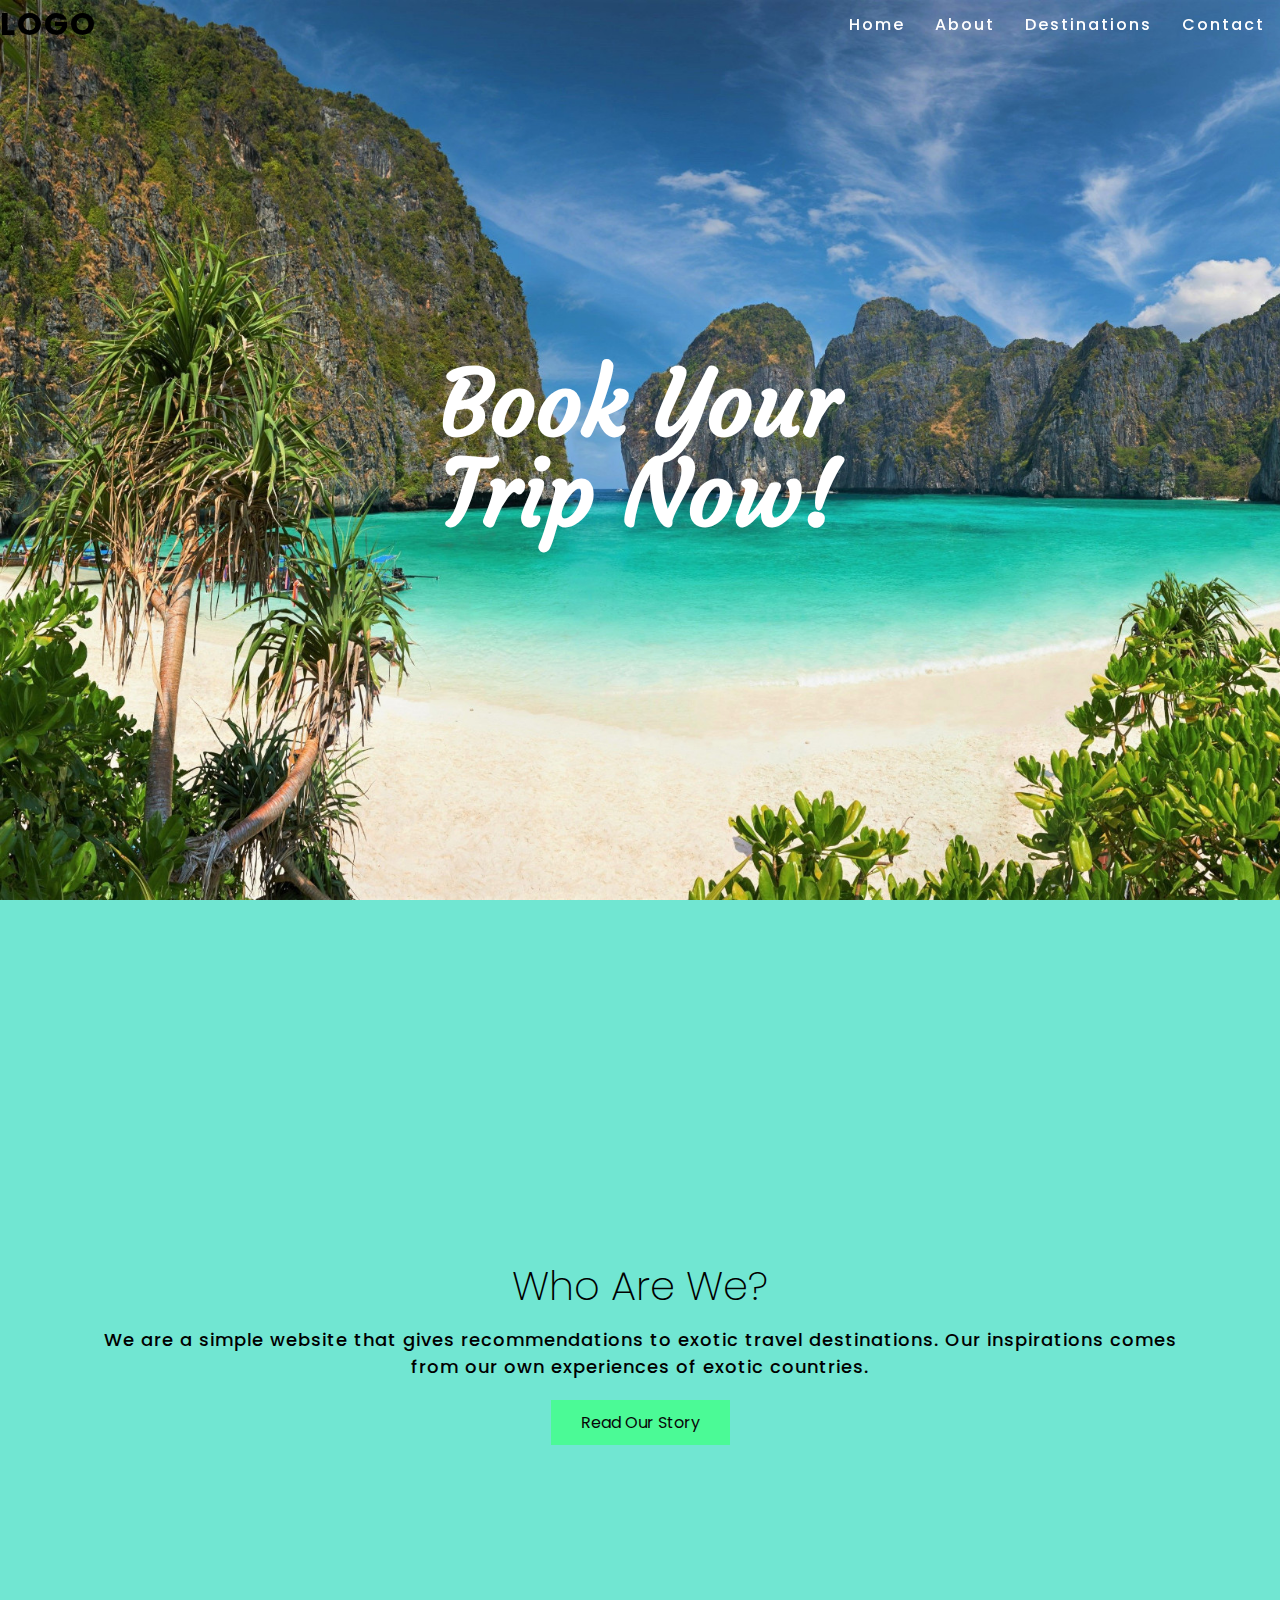
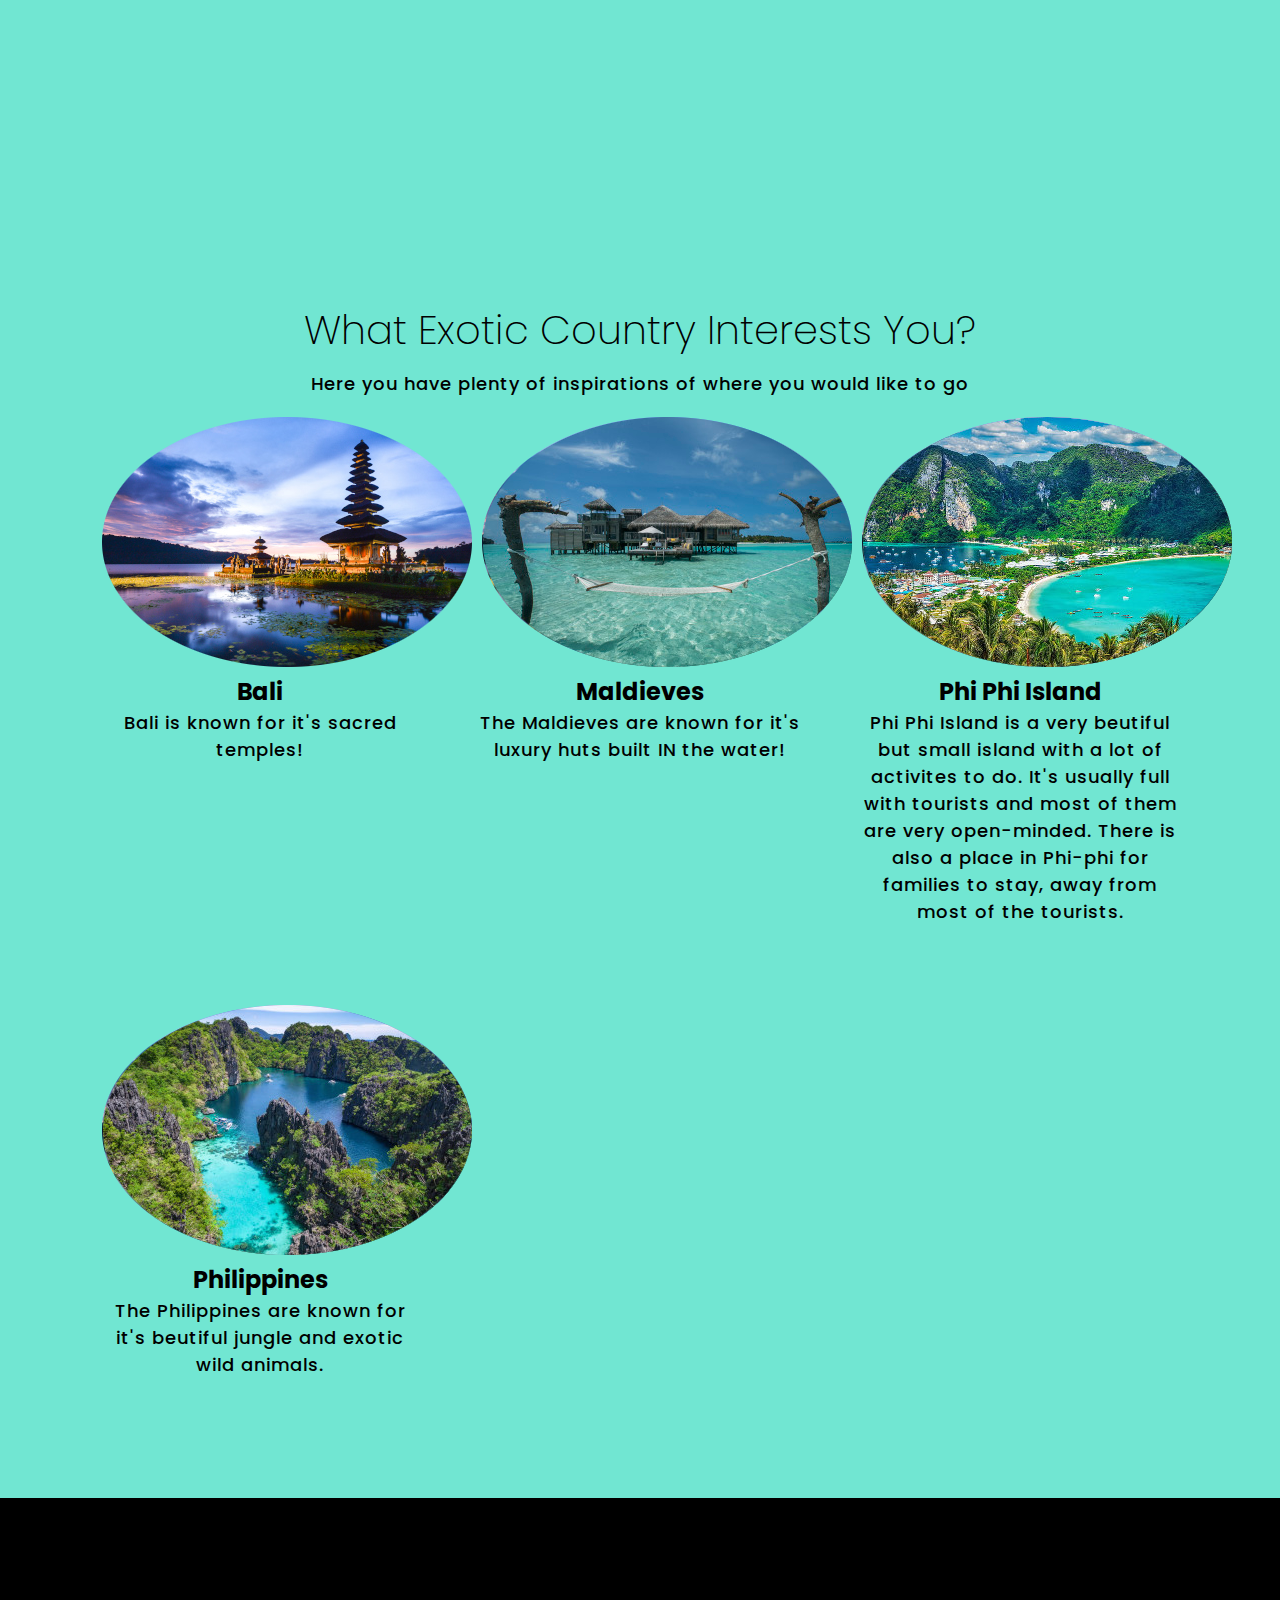
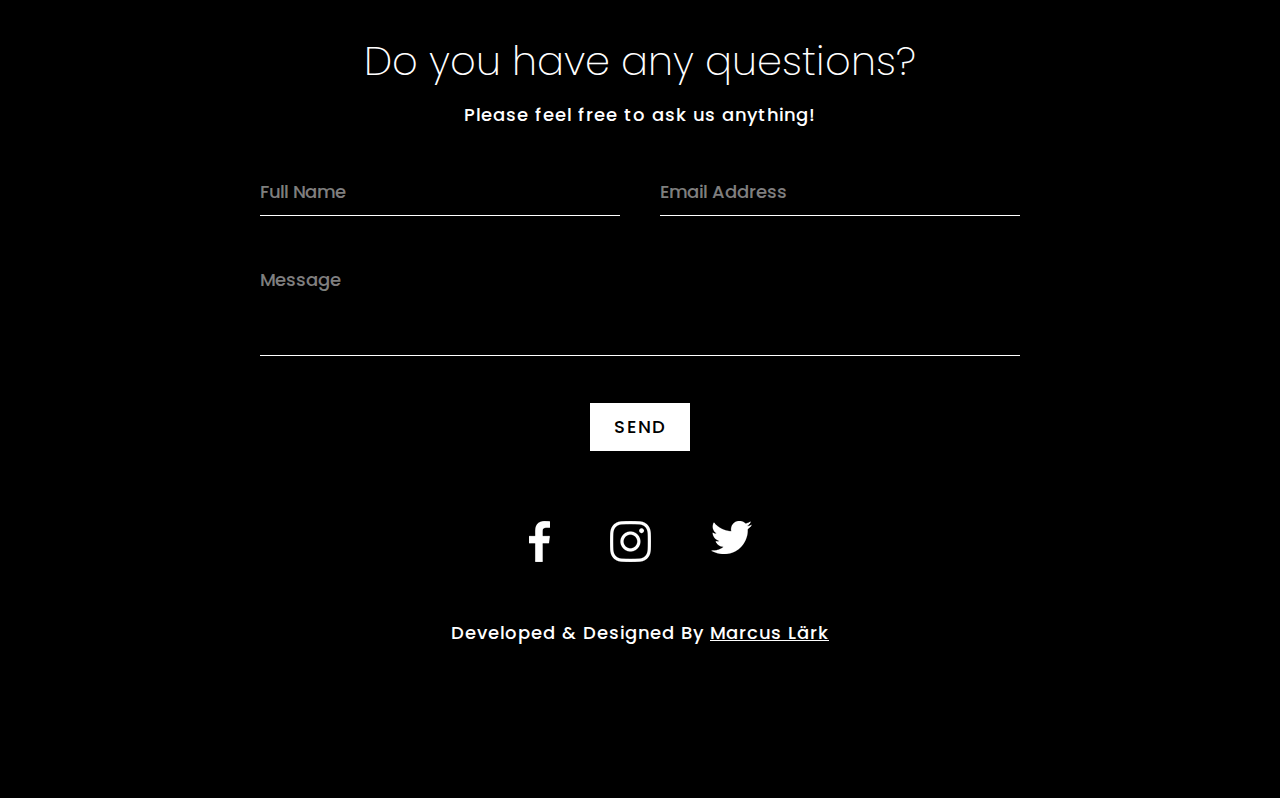
==== index.html @ 1a578cec "Fixed menus with javascript and chenged layout" ====
<!DOCTYPE html>
<head>
    <meta charset="UTF-8">
    <meta name="viewport" content="width=device-width, initial-scale=1.0">
    <meta charset="UTF-8">
    <title>index</title>
    <link rel="stylesheet" href="css/style.css">
</head>
<body>
   <header id="header">
      <a href="#" class="logo">logo</a>
      <ul>
       <li><a href="#home" onclick="toggle()">Home</a></li>
       <li><a href="#about" onclick="toggle()">About</a></li>
       <li><a href="#destinations" onclick="toggle()">Destinations</a></li>
       <li><a href="#contact" onclick="toggle()">Contact</a></li>
      </ul>
      <div class="toggle" onclick="toggle()"></div>
    </header>
    <!-- Banner -->
    <section class="banner" id="home">
        <h2>Book Your<br>Trip Now!</h2>
    </section>
    <!-- About -->
    <section class="sec" id="about">
        <div class="content">
        <div class="mxw800p">
        <h3>Who Are We?</h3>
        <article>
        <p> We are a simple website that gives recommendations to exotic travel 
            destinations. Our inspirations comes from our own experiences of exotic countries.
        </p>
        </article>
         <a href="#" class="btn">Read Our Story</a>
       </div>
      </div>
    </section>
    <!-- Destinations -->
    <section class="sec" id="destinations">
        <div class="content">
        <div class="mxw800p">
        <article>
        <h3>What Exotic Country Interests You?</h3>
        <p>Here you have plenty of inspirations of where you would like to go</p>
      </article>
       </div>
       <div class="destinations">
        <div class="box">
          <div class="bali">
            <img src="img/balicircle.png" alt="destinations">
          </div>
        <div class="content">
            <h2>Bali</h2>
            <p>Bali is known for it's sacred temples!
                </p>
        </div>
      </div>
      <div class="box">
        <div class="bali">
          <img src="img/maldievescircle.png" alt="destinations">
        </div>
      <div class="content">
          <h2>Maldieves</h2>
          <p>The Maldieves are known for it's luxury huts built IN the water!
              </p>
      </div>
    </div>
    <div class="box">
        <div class="phiphi">
          <img src="img/phiphicircle.png" alt="destinations">
        </div>
      <div class="content">
          <h2>Phi Phi Island</h2>
          <p>Phi Phi Island is a very beutiful but small island with a lot of activites to do.
              It's usually full with tourists and most of them are very open-minded. There is also a place in Phi-phi
              for families to stay, away from most of the tourists.
              </p>
      </div>
    </div>
    <div class="box">
        <div class="philippines">
          <img src="img/philippinescircle.png" alt="destinations">
        </div>
      <div class="content">
          <h2>Philippines</h2>
          <p>The Philippines are known for it's beutiful jungle and exotic wild animals.
              </p>
      </div>
    </div>
     </div>
    </section>
    <!-- contact-->
    <section class="sec contact" id="contact">
      <div class="content">
        <div class="mxw800p">
          <h3>Do you have any questions?</h3>
          <p>Please feel free to ask us anything!</p>
        </div>
        <div class="contactForm">
          <form>
            <div class="row100">
              <div class="inputBx50">
                <input type="text" name="" placeholder="Full Name">
              </div>
              <div class="inputBx50">
                <input type="text" name="" placeholder="Email Address">
              </div>
            </div>
            <div class="row100">
              <div class="inputBx100">
                <textarea placeholder="Message"></textarea>
              </div>
            </div>
            <div class="row100">
              <div class="inputBx100">
                <input type="submit" name="" value="Send">
              </div>
            </div>
          </form>
        </div>
        <div class="media">
          <ul>
            <li><a href="#"><img src="img/facebook.png"></a></li>
            <li><a href="#"><img src="img/instagram.png"></a></li>
            <li><a href="#"><img src="img/twitter.png"></a></li>
          </ul>
        </div>
        <p class="copyright">Developed & Designed By <a href="#">Marcus Lärk</a></p>
      </div>
    </section>
    <script src="scripts/stickyScroll.js"></script>
    <script src="scripts/toggle.js"></script>
    </html>
---- css/style.css ----
@import url('https://fonts.googleapis.com/css?family=Poppins:200,300,400,500,600,700,800,900&display=swap');
@import url('https://fonts.googleapis.com/css2?family=Courgette&display=swap');
* {
    margin: 0;
    padding: 0;
    box-sizing: border-box;
    font-family: 'Poppins', sans-serif;
}
html {
    scroll-behavior: smooth;
}
body {
    min-height: 1000px;
}
header {
    position: fixed;
    top: 0;
    left: 0;
    width: 100%;
    display: flex;
    justify-content: space-between;
    align-items: center;
    padding: 40px, 100px;
    z-index: 1000;
    transition: 0.6s;
}
header .sticky {
    padding: 5px 100px;
    background: rgb(0, 0, 0);
    border-bottom: 1px solid rgba(0,0,0,.1);
}
header .logo {
    position: relative;
    font-weight: 700;
    color: rgb(0, 0, 0);
    text-decoration: none;
    font-size: 2em;
    text-transform: uppercase;
    letter-spacing: 2px;
    transition: 0.6s;
}
header ul {
    position: relative;
    display: flex;
    justify-content: center;
    align-items: center;
}
header ul li {
    position: relative;
    list-style: none;
}
header ul li a {
    position: relative;
    margin: 0 15px;
    text-decoration: none;
    color: rgb(255, 255, 255);
    letter-spacing: 2px;
    font-weight: 500;
    transition: 0.6s;
}
header .sticky .logo,
header .sticky ul li a {
    color: #000;

}
.banner {
    position: relative;
    width: 100%;
    min-height: 100vh;
    background: url(../img/start.jpg);
    background-size: cover;
    display: flex;
    justify-content: center;
    align-items: center;
}
.banner h2 {
    color: #fff;
    font-family: 'Courgette', 'cursive';
    font-size: 90px;
    font-weight: 700;
    text-decoration: none;
    text-align: center;
    line-height: 1em;
}
.banner h2 span {
    color: #4978ff;
}
.sec {
    background: #71e6d2;
    padding : 100px;
    min-height: 100vh;
    display: flex;
    justify-content: center;
    align-items: center;
}
.sec .content {
    position: relative;
    text-align: center;
    width: 100%;
}
.mxw800p {
    max-width: 800xp;
    margin: 0 auto;
}
h3 {
    font-size: 40px;
    font-weight: 200;
    margin-bottom: 10px;
}
p {
    position: relative;
    font-size: 18px;
    font-weight: 500;
    margin-bottom: 20px;
    letter-spacing: 1px;
}
.btn {
    position: relative;
    display: inline-block;
    padding: 10px 30px;
    background: #4BFA96;
    text-decoration: none;
    color: rgb(7, 7, 7)
}
.destinations {
    position: relative;
    display: grid;
    grid-template-columns: repeat(auto-fit, minmax(300px, 1fr));
    grid-gap: 60px;
    max-width: 100%;
}
.contact {
    background: #000;

}
.contact h3,
.contact p {
    color: #fff;
}
.contactForm {
    position: relative;
    max-width: 800px;
    margin: 0 auto;
    display: flex;
}
.contactForm form{
    width: 100%;
}
.contactForm .row100{
    display: flex;
    width: 100%;
}
.contactForm .row100 .inputBx50{
    width: 50%;
    margin: 0 20px;
}
.contactForm .row100 .inputBx100{
    width: 100%;
    margin: 0 20px;
}
.contactForm .row100 input,
.contactForm .row100 textarea{
    position: relative;
    border: none;
    border-bottom: 1px solid #fff;
    color: #fff;
    background: transparent;
    width: 100%;
    padding: 10px 0;
    outline: none;
    font-size: 18px;
    font-weight: 500;
    margin: 20px 0;
    resize: none;
}
.contactForm .row100 textarea{
    height: 100px;
}
.contactForm .row100 input::placeholder,
.contactForm .row100 textarea::placeholder{
    color: rgba(255,255,255,0.5);
}
.contactForm .row100 input[type="submit"]{
    background: #fff;
    color: #000;
    max-width: 100px;
    text-transform: uppercase;
    letter-spacing: 2px;
    cursor: pointer;
    font-weight: 500;
}
.media {
    position: relative;
    display: flex;
    justify-content: center;
    align-items: center;
    margin: 50px 0;
}
.media ul {
    display: flex;
}
.media ul li {
    list-style: none;
}
.media ul li a {
    text-decoration: none;
    display: inline-block;
    margin: 0 30px;
}
.media ul li a img {
    max-width: 40;
}
.media ul li a:hover img {
    opacity: 0.5;
}
.copyright a {
    color: #fff;
}
.toggle {
    display: none;
}
@media (max-width: 998px) {
    .toggle {
        display: block;
        position: relative;
        width: 30px;
        height: 30px;
        cursor: pointer;
    }
    .toggle:before {
        content: '';
        position: absolute;
        top: 4px;
        width: 100%;
        height: 2px;
        background: #000;
        z-index: 1;
        box-shadow: 0 10px 0 #000;
        transition: 0.5s;
    }
    .toggle:after {
        content: '';
        position: absolute;
        bottom: 4px;
        width: 100%;
        height: 2px;
        background: #000;
        z-index: 1;
        transition: 0.5s;
    
    }
header,
header.sticky {
    padding: 5px 50px;
    background: #fff;
}
header ul {
    position: absolute;
    top: 50px;
    left: 0;
    width: 100%;
    height: 100vh;
    text-align: center;
    overflow: auto;
    background: #fff;
    visibility: hidden;
    opacity: 0;
}
header.active ul {
    visibility: visible;
    opacity: 1;
    display: block;
    padding-top: 20px;
}
header.active ul li a {
    display: inline-block;
    margin: 10px 0;
    font-size: 20px;
}
header .logo,
header ul li a {
    color: #000;
    }
    .banner {
        background-position: center;
    }
    .banner h2 {
        font-size: 60px;
        padding: 0 50px;
    }
    .sec {
        padding: 100px 50px 50px 50px;
    }
}
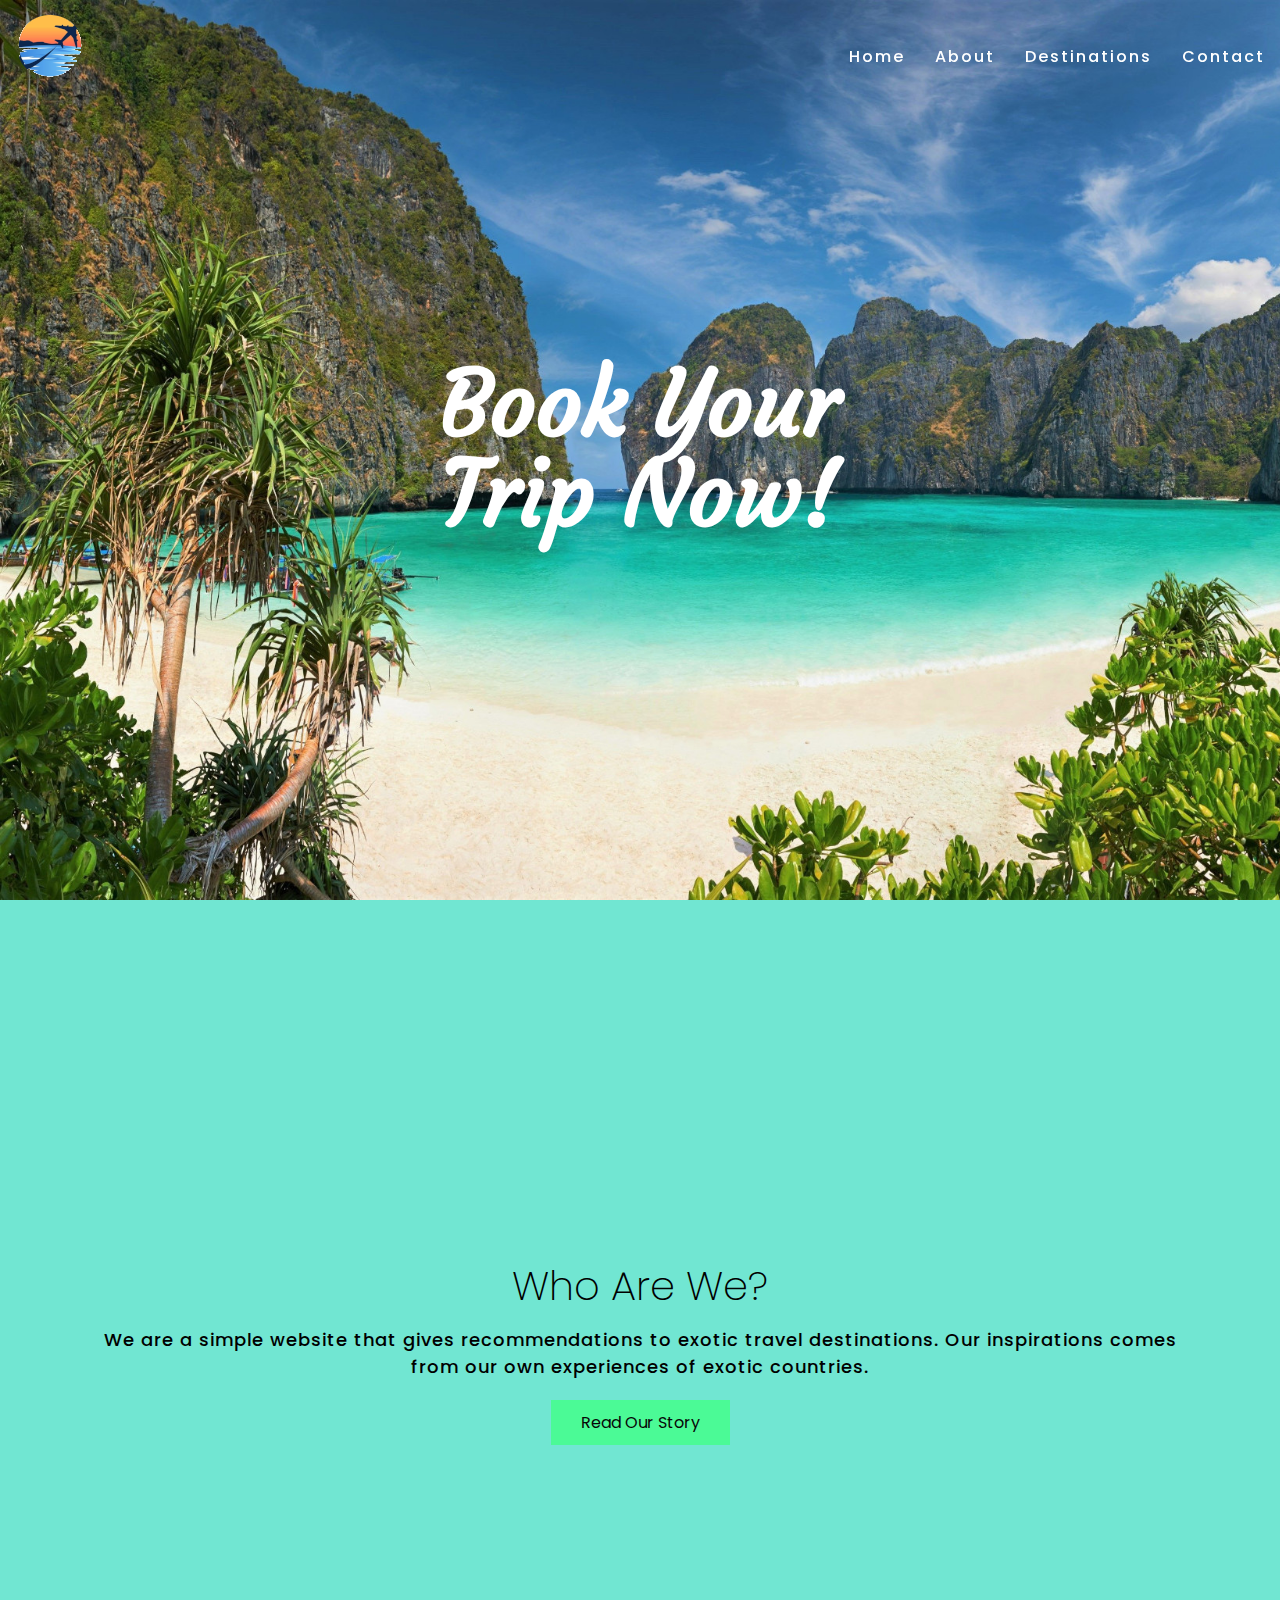
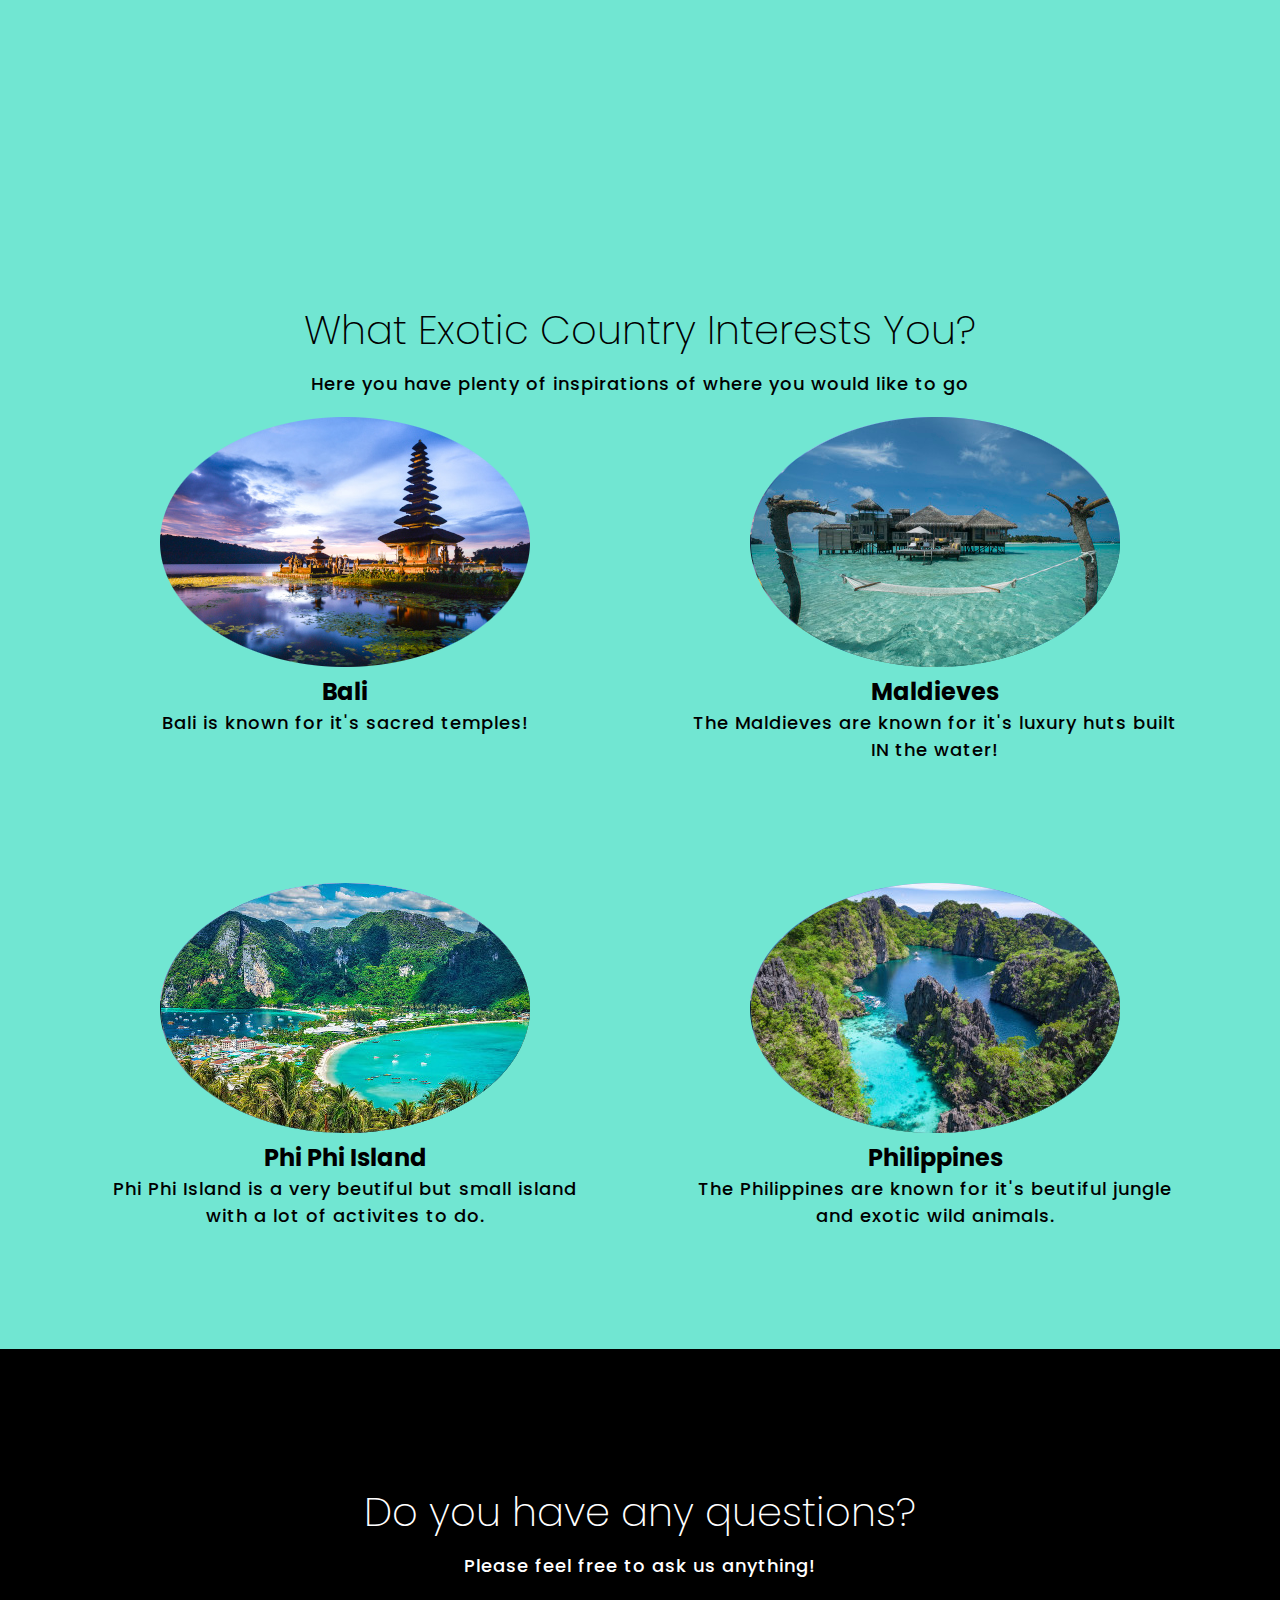
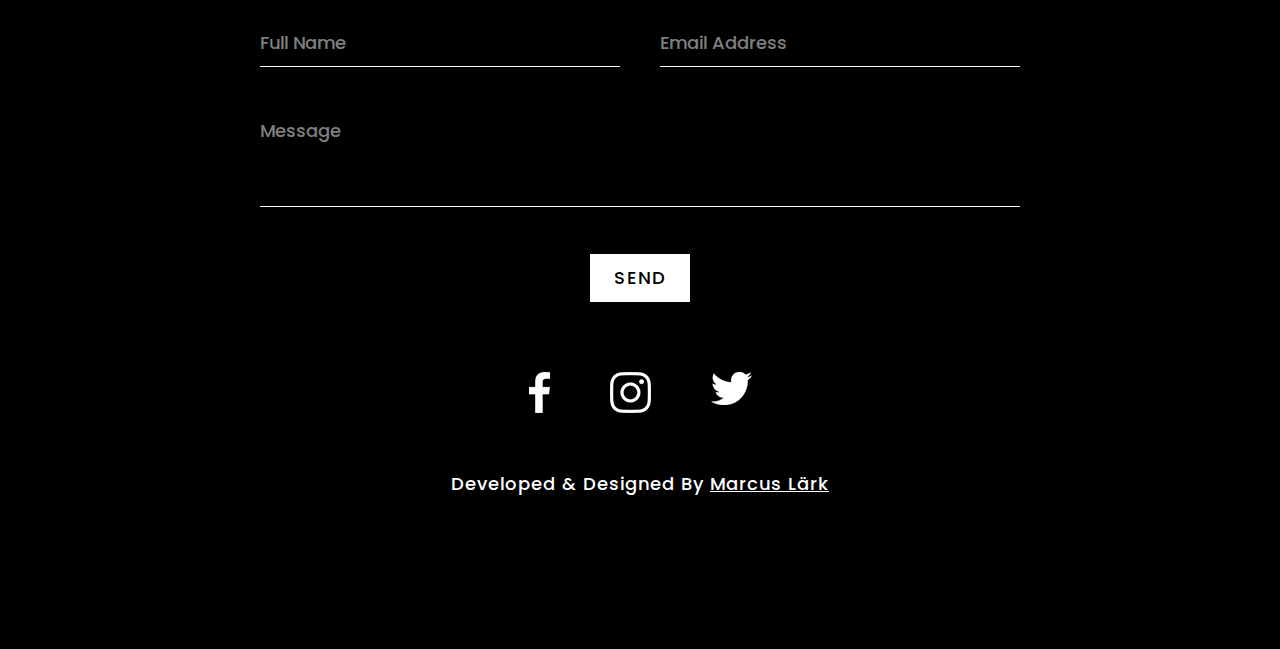
==== commit 5a25eecd: "changed class names" ====
--- a/index.html
+++ b/index.html
@@ -3,12 +3,13 @@
     <meta charset="UTF-8">
     <meta name="viewport" content="width=device-width, initial-scale=1.0">
     <meta charset="UTF-8">
-    <title>index</title>
+    <title>Exotic Travel Destinations</title>
     <link rel="stylesheet" href="css/style.css">
 </head>
 <body>
    <header id="header">
-      <a href="#" class="logo">logo</a>
+      <a href="#" class="logo"><img src="img/travel1.png" alt="logo for travel">
+      </a>
       <ul>
        <li><a href="#home" onclick="toggle()">Home</a></li>
        <li><a href="#about" onclick="toggle()">About</a></li>
@@ -24,7 +25,7 @@
     <!-- About -->
     <section class="sec" id="about">
         <div class="content">
-        <div class="mxw800p">
+        <div class="rubics">
         <h3>Who Are We?</h3>
         <article>
         <p> We are a simple website that gives recommendations to exotic travel 
@@ -38,7 +39,7 @@
     <!-- Destinations -->
     <section class="sec" id="destinations">
         <div class="content">
-        <div class="mxw800p">
+        <div class="rubics">
         <article>
         <h3>What Exotic Country Interests You?</h3>
         <p>Here you have plenty of inspirations of where you would like to go</p>
@@ -72,8 +73,6 @@
       <div class="content">
           <h2>Phi Phi Island</h2>
           <p>Phi Phi Island is a very beutiful but small island with a lot of activites to do.
-              It's usually full with tourists and most of them are very open-minded. There is also a place in Phi-phi
-              for families to stay, away from most of the tourists.
               </p>
       </div>
     </div>
--- a/css/style.css
+++ b/css/style.css
@@ -98,7 +98,7 @@
     text-align: center;
     width: 100%;
 }
-.mxw800p {
+.rubics {
     max-width: 800xp;
     margin: 0 auto;
 }
@@ -125,13 +125,12 @@
 .destinations {
     position: relative;
     display: grid;
-    grid-template-columns: repeat(auto-fit, minmax(300px, 1fr));
-    grid-gap: 60px;
+    grid-template-columns: 1fr 1fr;
+    grid-gap: 100px;
     max-width: 100%;
 }
 .contact {
     background: #000;
-
 }
 .contact h3,
 .contact p {
@@ -251,6 +250,7 @@
     }
 header,
 header.sticky {
+    margin: auto;
     padding: 5px 50px;
     background: #fff;
 }
@@ -291,4 +291,7 @@
     .sec {
         padding: 100px 50px 50px 50px;
     }
+    .row100 {
+        flex-direction: column;
+    }
 }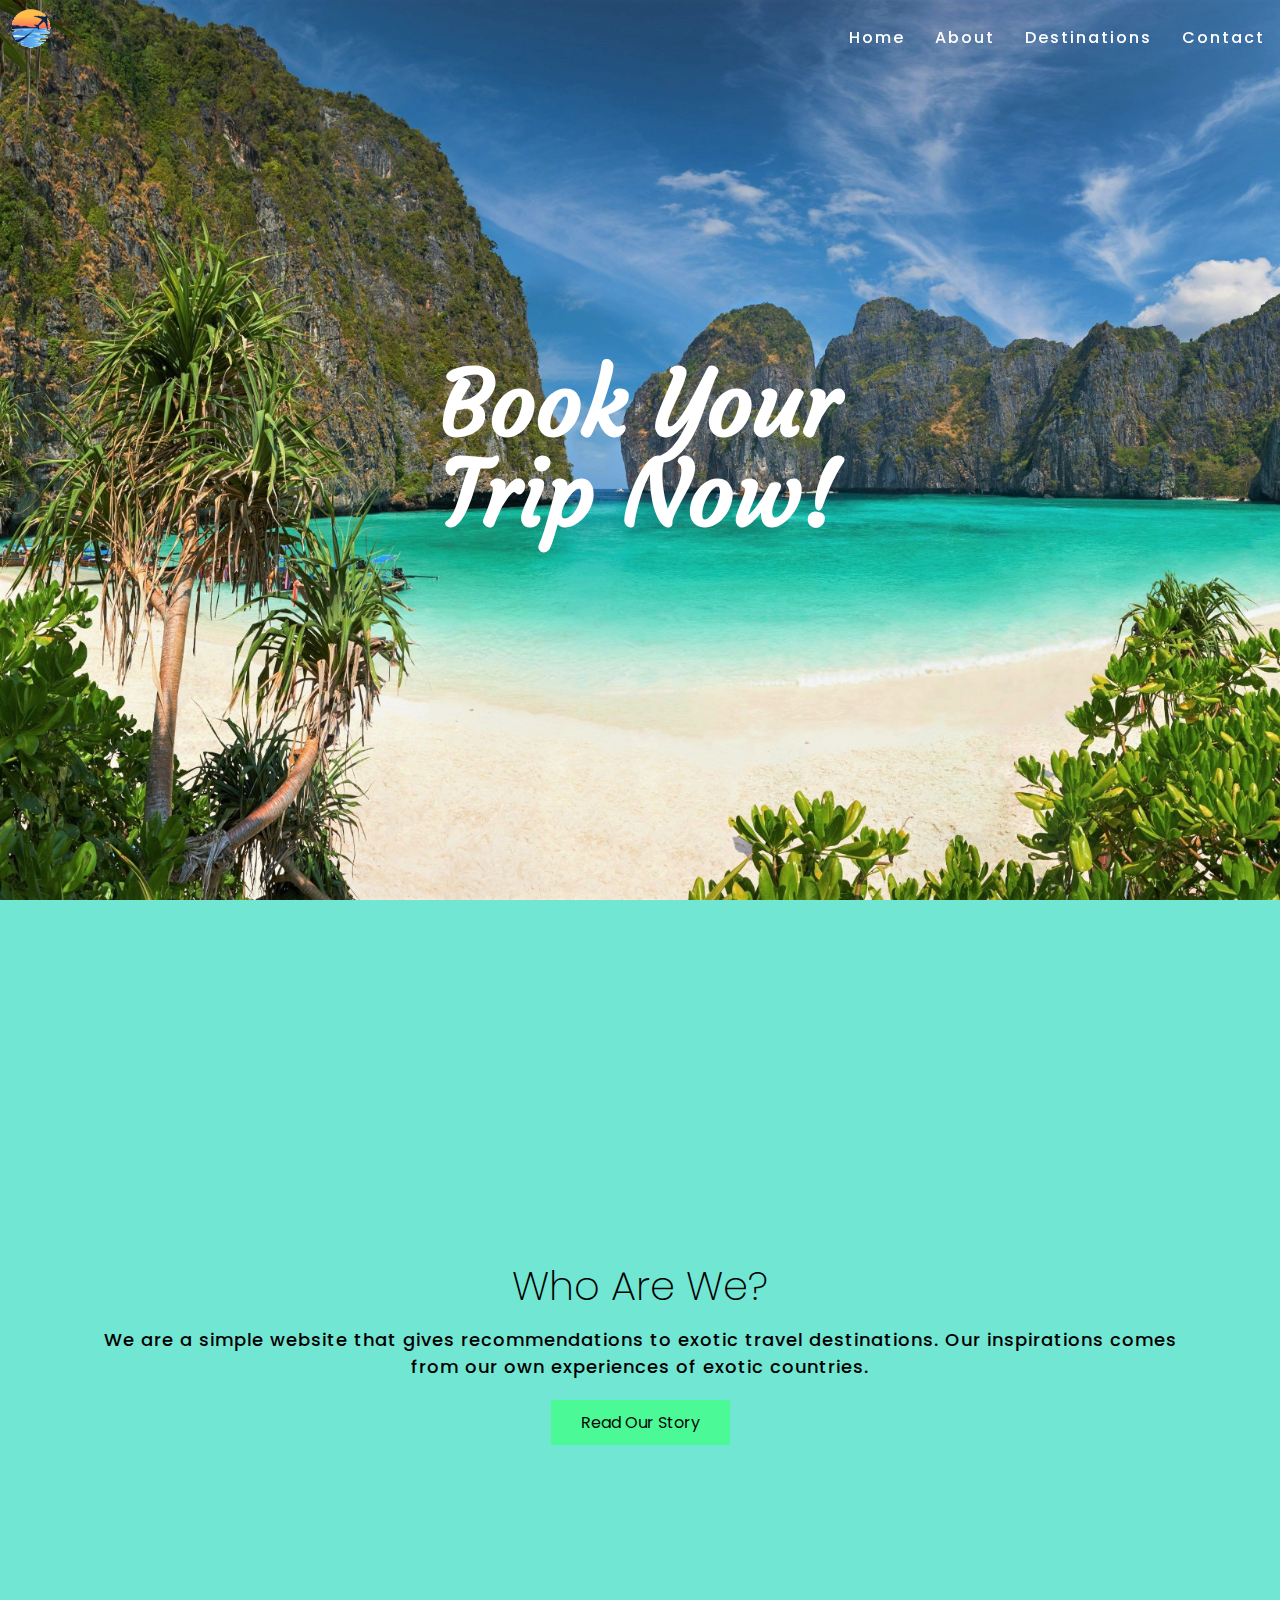
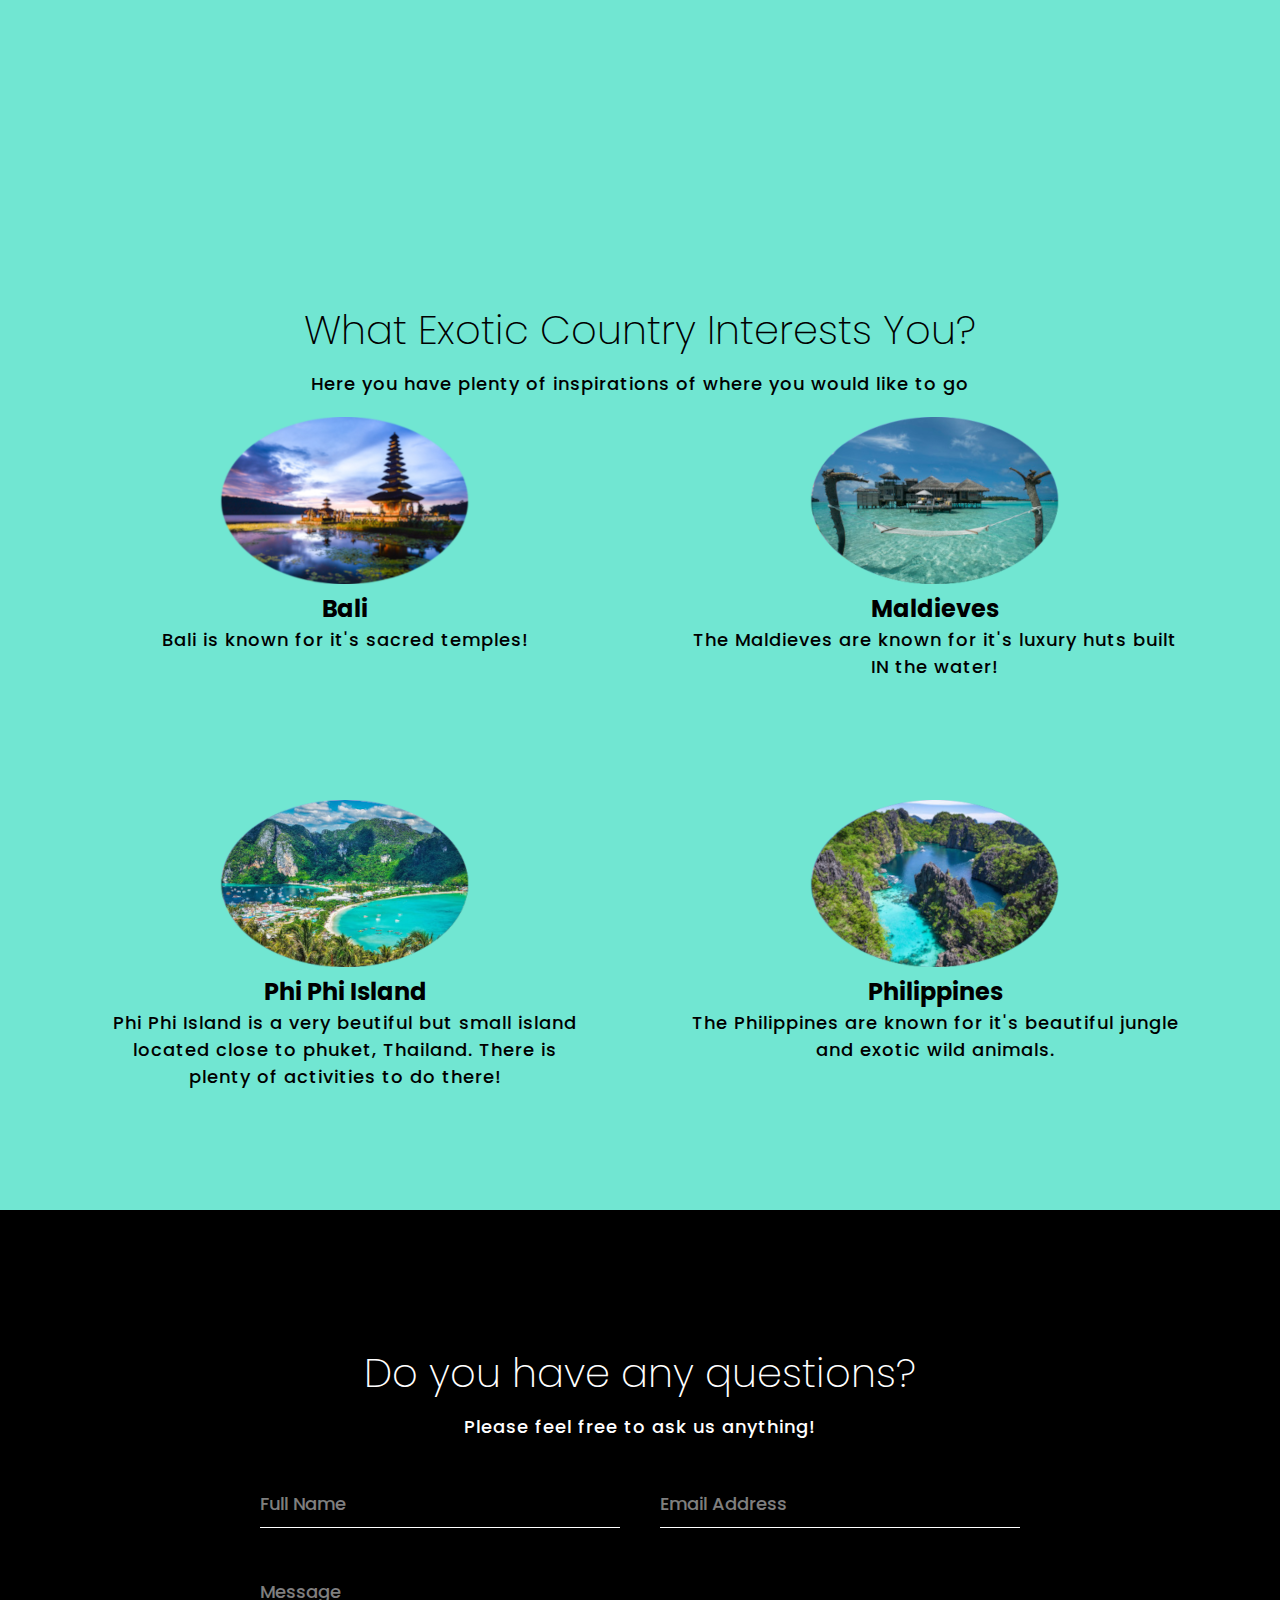
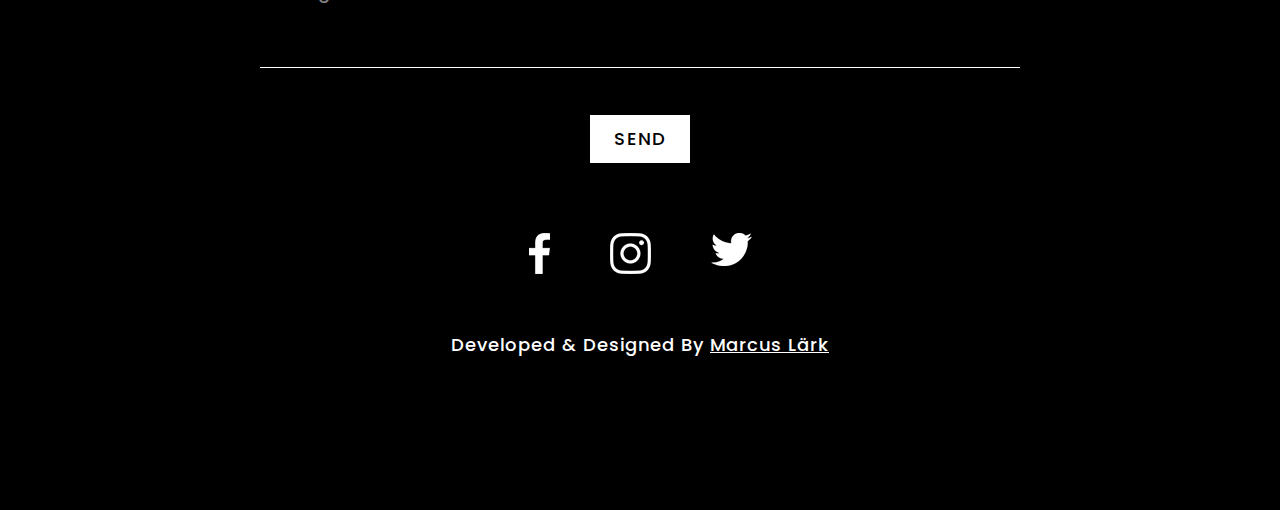
==== commit 8c5108d9: "fixed images sizes" ====
--- a/index.html
+++ b/index.html
@@ -72,7 +72,8 @@
         </div>
       <div class="content">
           <h2>Phi Phi Island</h2>
-          <p>Phi Phi Island is a very beutiful but small island with a lot of activites to do.
+          <p>Phi Phi Island is a very beutiful but small island located close to phuket, Thailand. There is plenty
+             of activities to do there!
               </p>
       </div>
     </div>
@@ -82,7 +83,7 @@
         </div>
       <div class="content">
           <h2>Philippines</h2>
-          <p>The Philippines are known for it's beutiful jungle and exotic wild animals.
+          <p>The Philippines are known for it's beautiful jungle and exotic wild animals.
               </p>
       </div>
     </div>
--- a/css/style.css
+++ b/css/style.css
@@ -219,6 +219,9 @@
     display: none;
 }
 @media (max-width: 998px) {
+    .destinations {
+        grid-template-columns: 1fr;
+    }
     .toggle {
         display: block;
         position: relative;
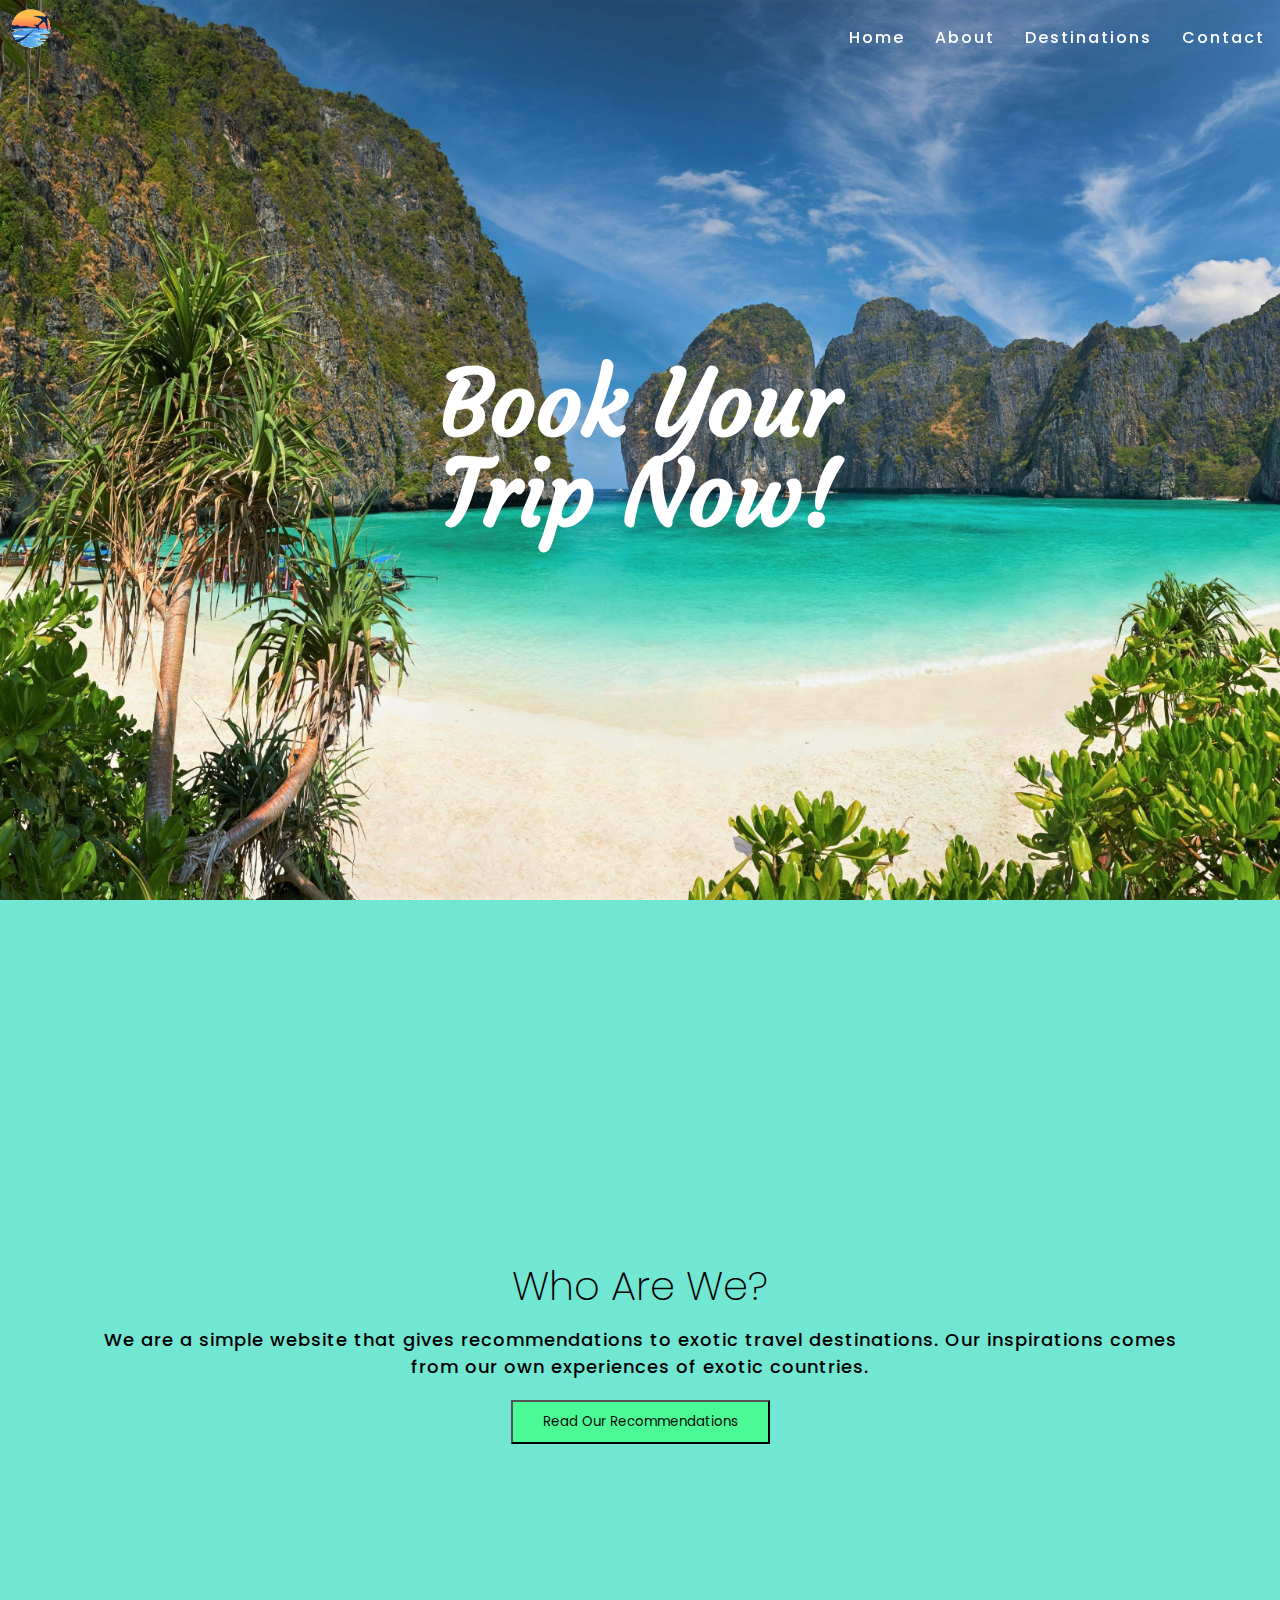
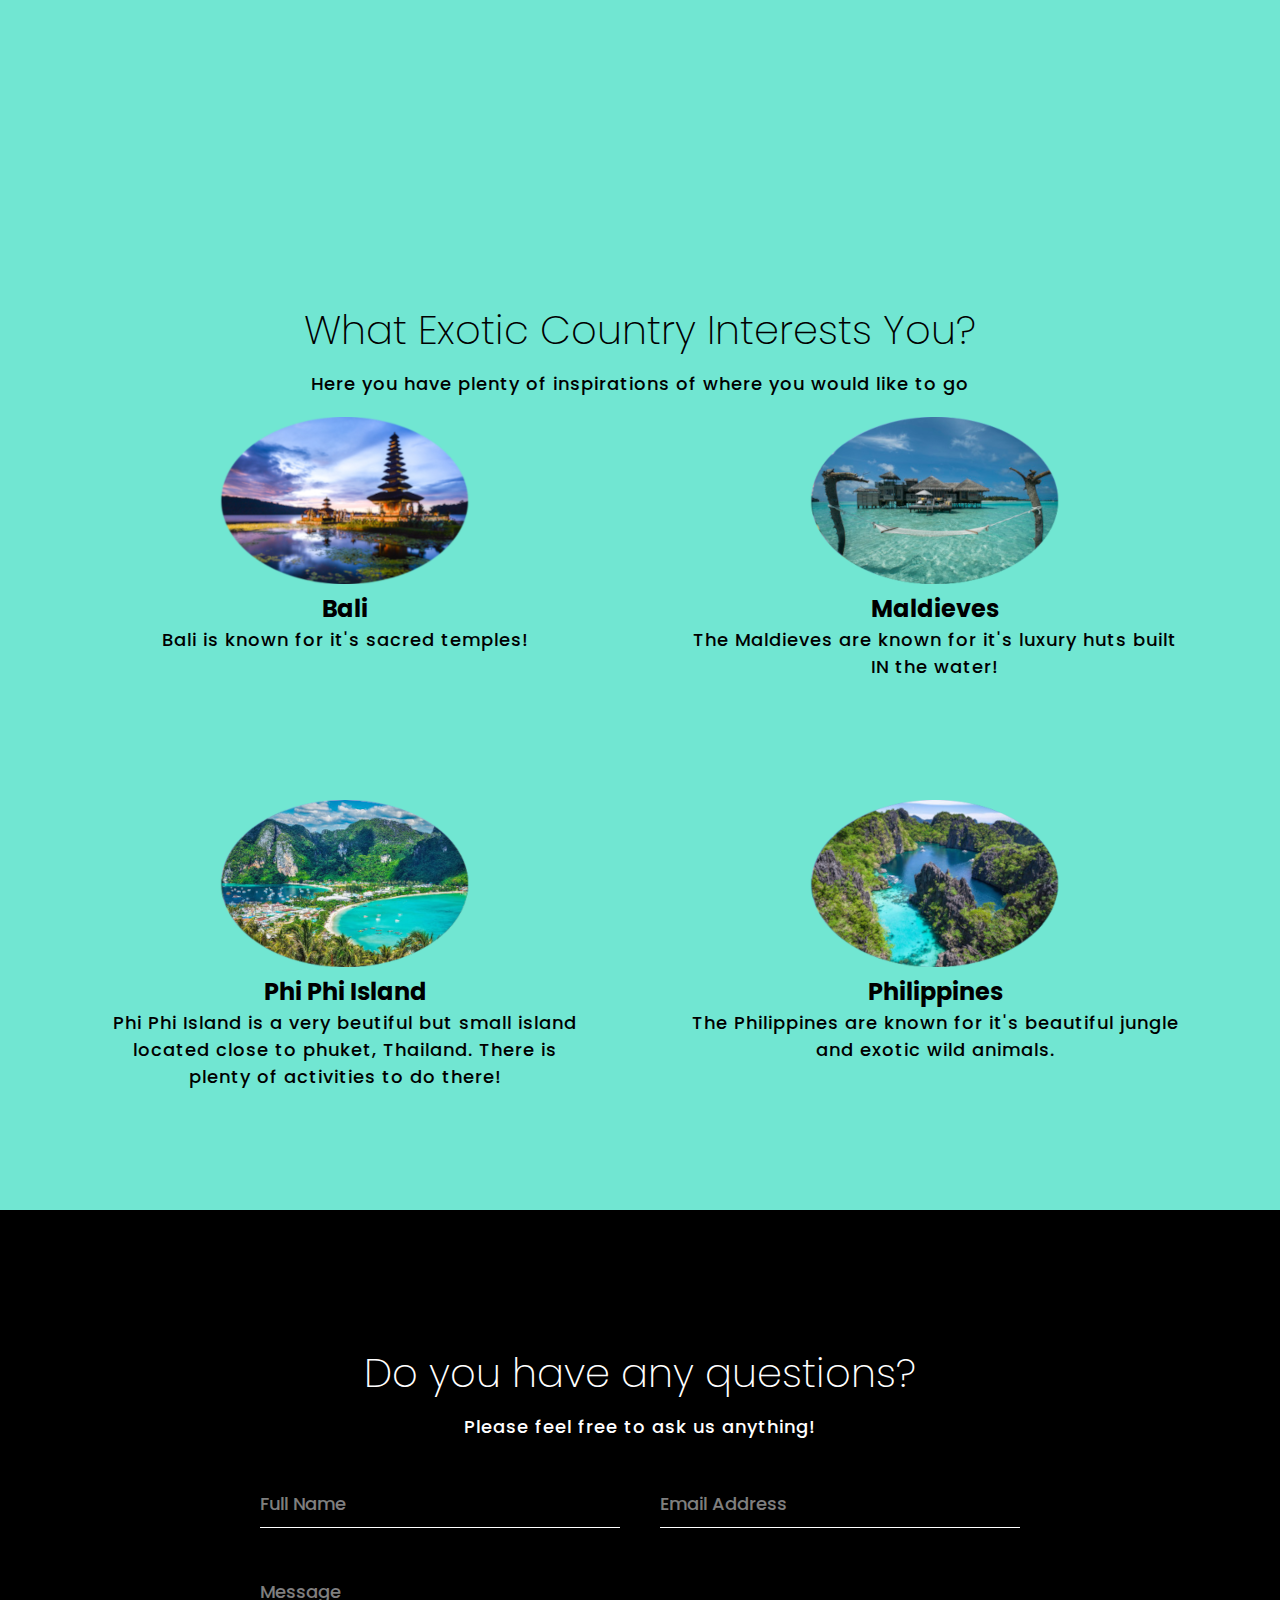
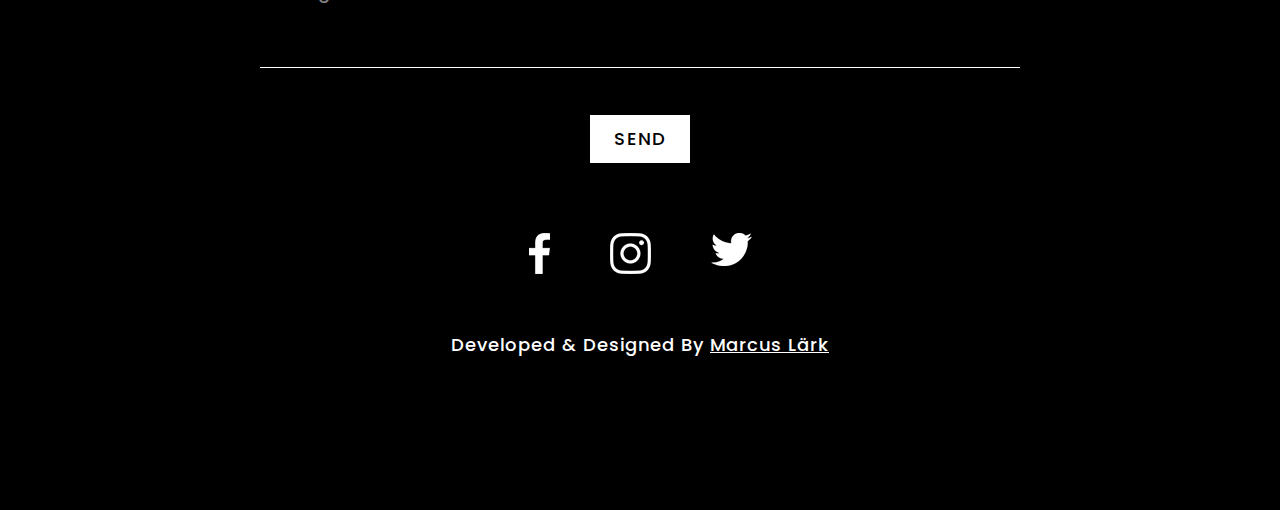
==== commit 6c8e0817: "added fetch function, json file and showhide script" ====
--- a/index.html
+++ b/index.html
@@ -32,7 +32,8 @@
             destinations. Our inspirations comes from our own experiences of exotic countries.
         </p>
         </article>
-         <a href="#" class="btn">Read Our Story</a>
+         <button class="btn" onclick="showHide()" id="getDest">Read Our Recommendations</button>
+         <div class="output" id="output"></div>
        </div>
       </div>
     </section>
@@ -130,4 +131,6 @@
     </section>
     <script src="scripts/stickyScroll.js"></script>
     <script src="scripts/toggle.js"></script>
+    <script src="scripts/showhide.js"></script>
+    <script src="scripts/fetch.js"></script>
     </html>--- a/css/style.css
+++ b/css/style.css
@@ -128,6 +128,9 @@
     grid-template-columns: 1fr 1fr;
     grid-gap: 100px;
     max-width: 100%;
+}
+.output ul {
+    list-style: none;
 }
 .contact {
     background: #000;
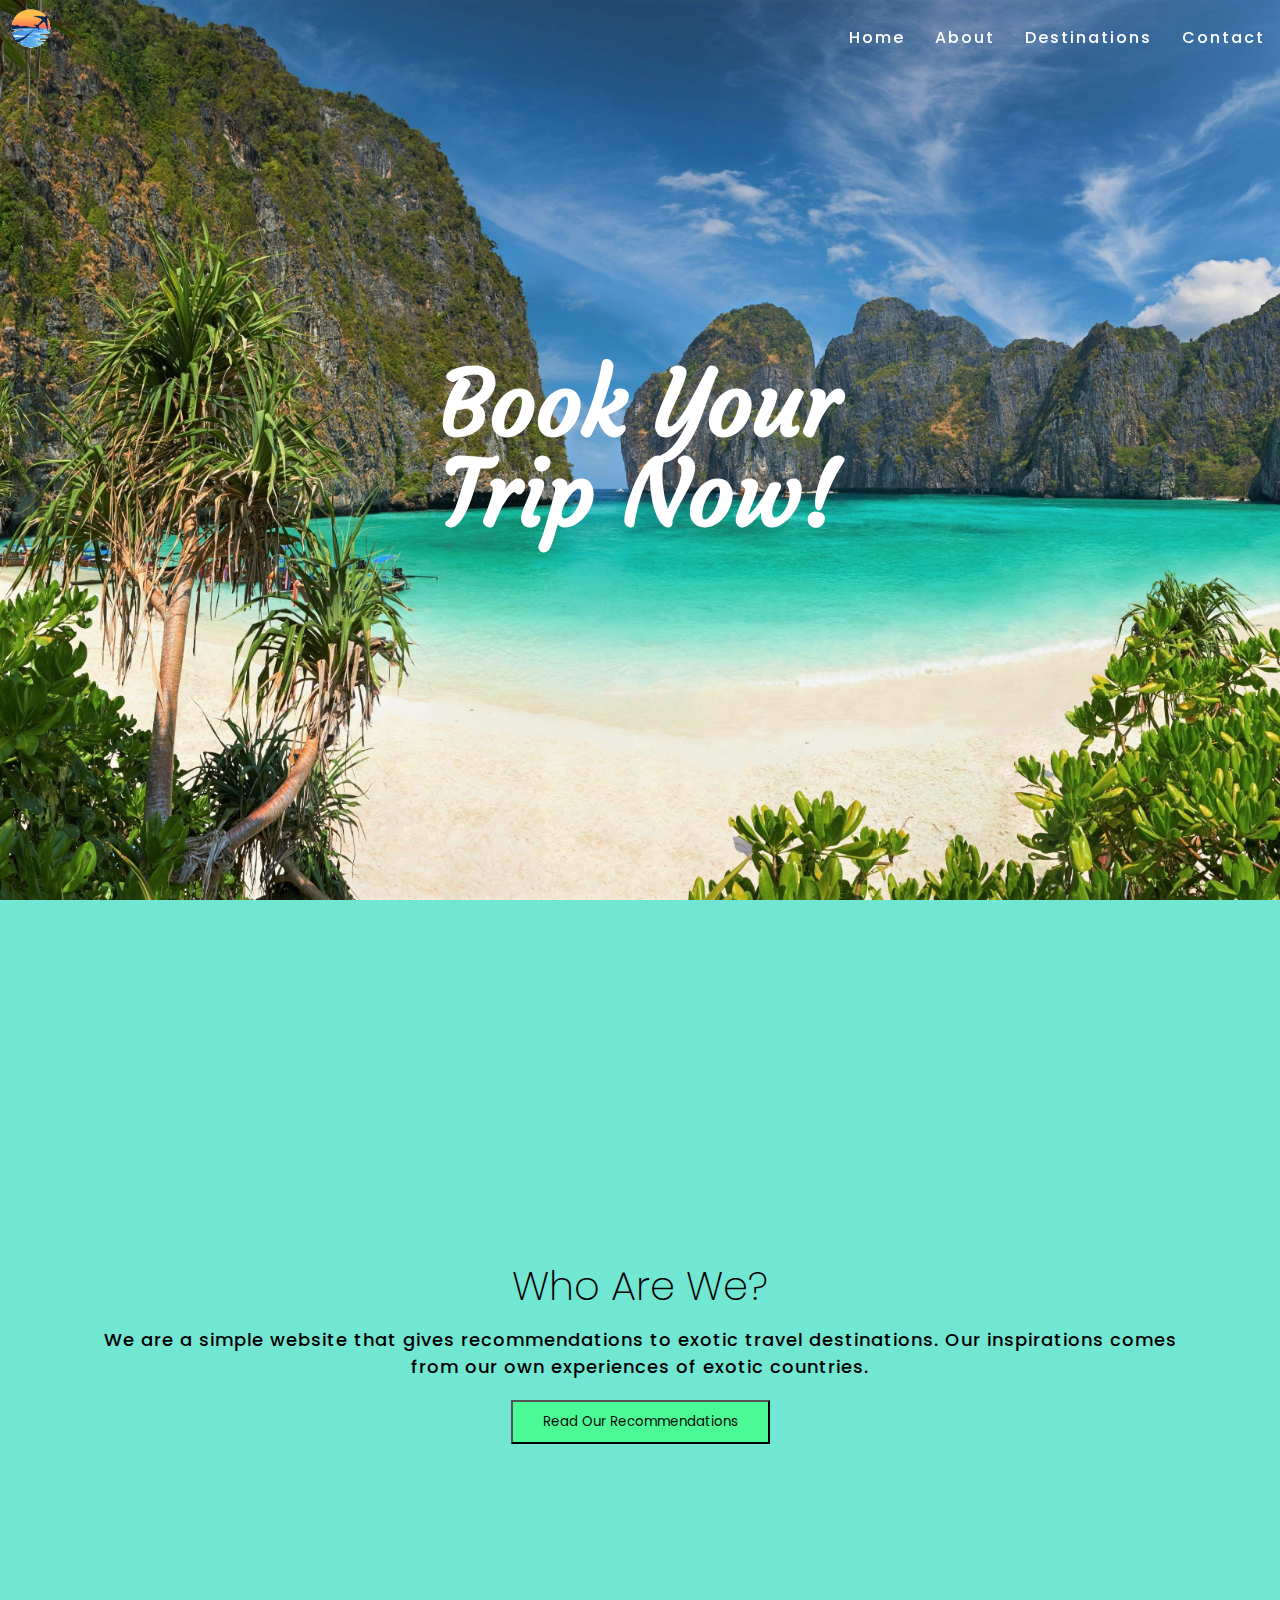
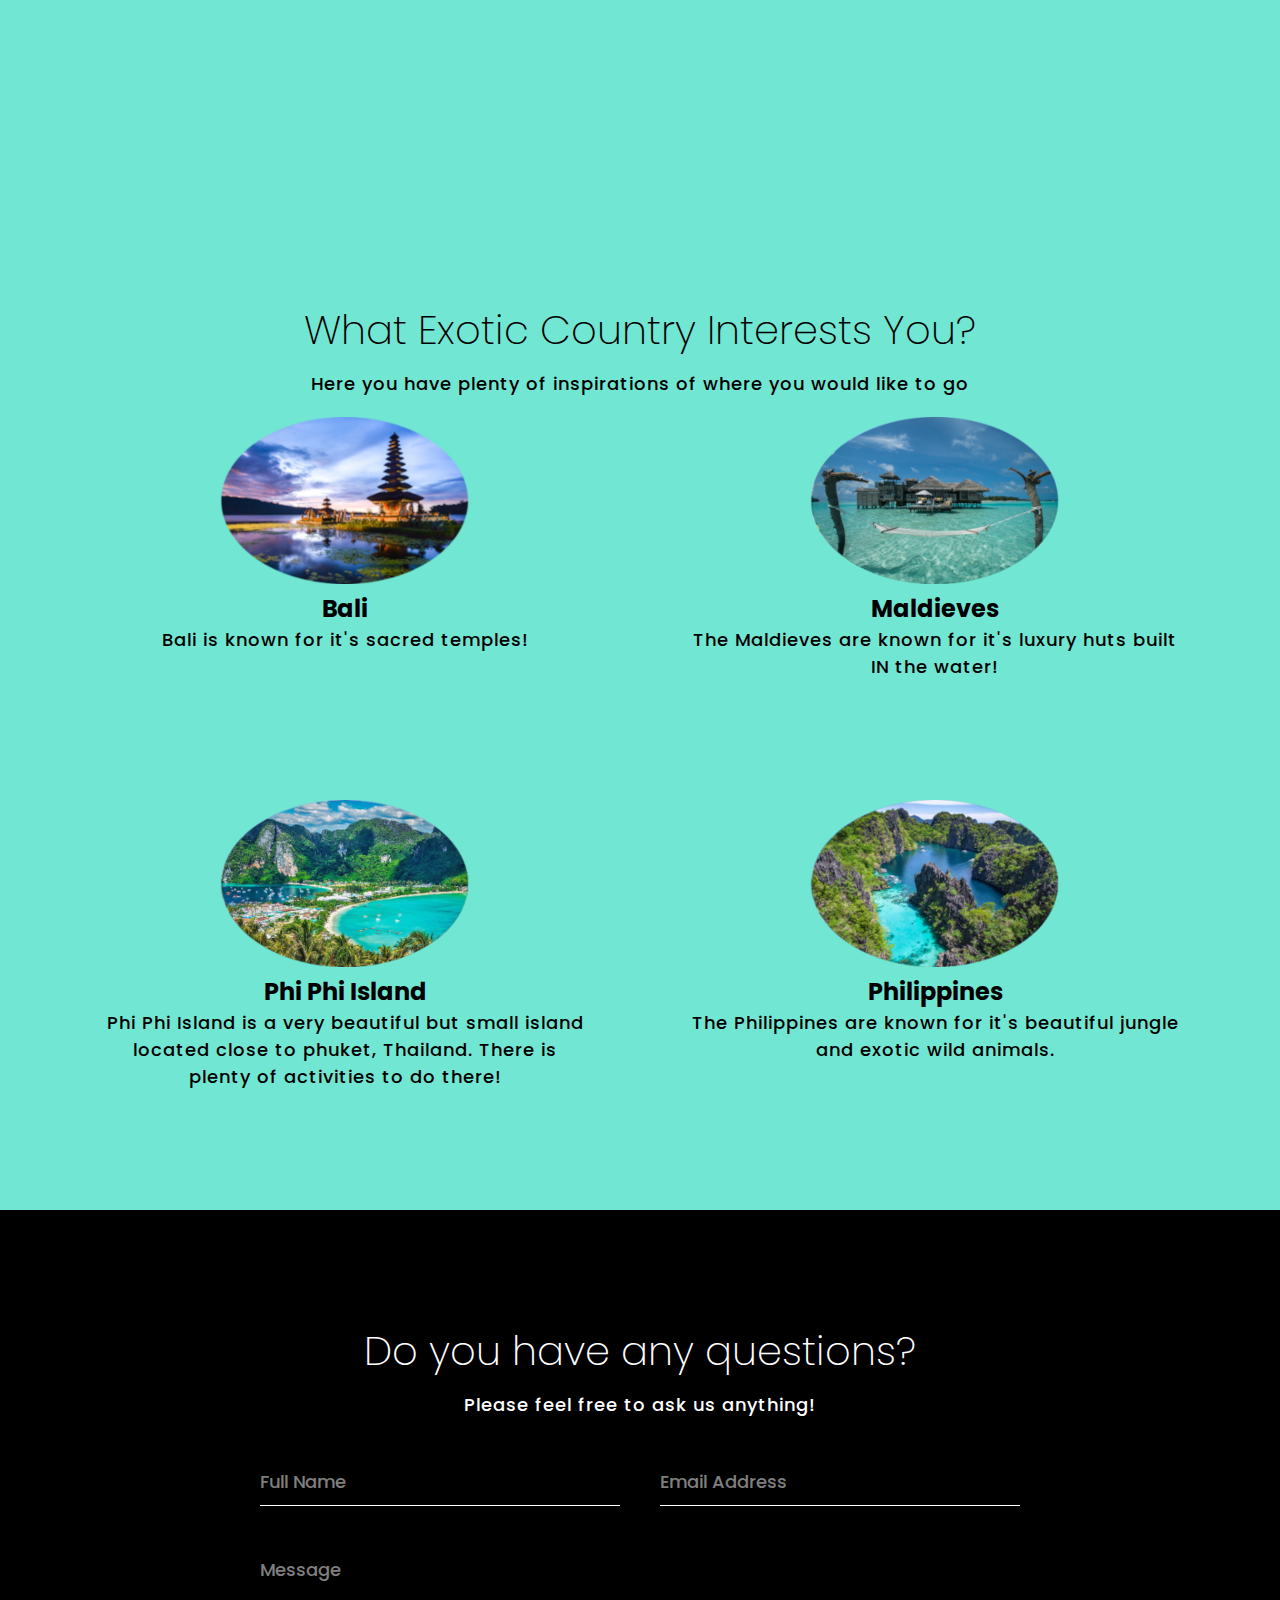
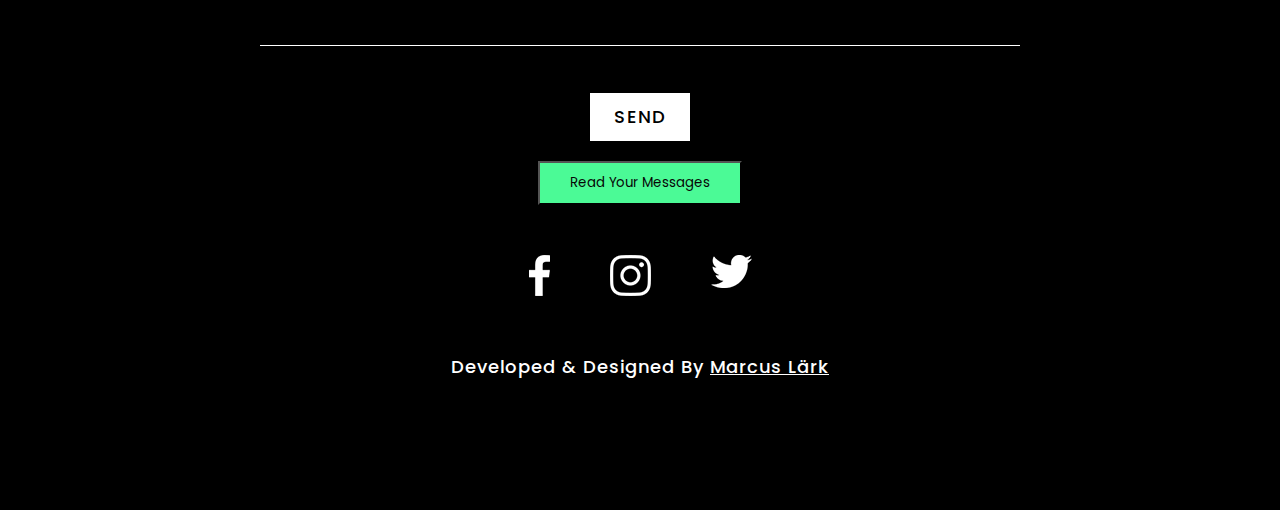
==== commit c7e2186d: "Tobbe hjälpte mig" ====
--- a/index.html
+++ b/index.html
@@ -32,8 +32,8 @@
             destinations. Our inspirations comes from our own experiences of exotic countries.
         </p>
         </article>
-         <button class="btn" onclick="showHide()" id="getDest">Read Our Recommendations</button>
-         <div class="output" id="output"></div>
+         <button class="btn" onclick="showHide('dest')" id="getDest">Read Our Recommendations</button>
+         <div class="output" style="display: none;" id="output"></div>
        </div>
       </div>
     </section>
@@ -73,7 +73,7 @@
         </div>
       <div class="content">
           <h2>Phi Phi Island</h2>
-          <p>Phi Phi Island is a very beutiful but small island located close to phuket, Thailand. There is plenty
+          <p>Phi Phi Island is a very beautiful but small island located close to phuket, Thailand. There is plenty
              of activities to do there!
               </p>
       </div>
@@ -98,18 +98,18 @@
           <p>Please feel free to ask us anything!</p>
         </div>
         <div class="contactForm">
-          <form>
+          <form class="form">
             <div class="row100">
               <div class="inputBx50">
-                <input type="text" name="" placeholder="Full Name">
+                <input type="text" id="name" name="" placeholder="Full Name">
               </div>
               <div class="inputBx50">
-                <input type="text" name="" placeholder="Email Address">
+                <input type="text" id="email" name="" placeholder="Email Address">
               </div>
             </div>
             <div class="row100">
               <div class="inputBx100">
-                <textarea placeholder="Message"></textarea>
+                <textarea placeholder="Message" id="message"></textarea>
               </div>
             </div>
             <div class="row100">
@@ -119,6 +119,8 @@
             </div>
           </form>
         </div>
+        <button class="btn" onclick="showHide('messages')" id="getMessages">Read Your Messages</button>
+         <div class="outputMessages" style="display: none;" id="outputMessages"></div>
         <div class="media">
           <ul>
             <li><a href="#"><img src="img/facebook.png"></a></li>
@@ -133,4 +135,5 @@
     <script src="scripts/toggle.js"></script>
     <script src="scripts/showhide.js"></script>
     <script src="scripts/fetch.js"></script>
+    <script src="scripts/storage.js"></script>
     </html>--- a/css/style.css
+++ b/css/style.css
@@ -129,8 +129,12 @@
     grid-gap: 100px;
     max-width: 100%;
 }
-.output ul {
+.output ul{
     list-style: none;
+}
+.outputMessages ul {
+    list-style: none;
+    color: #fff;
 }
 .contact {
     background: #000;
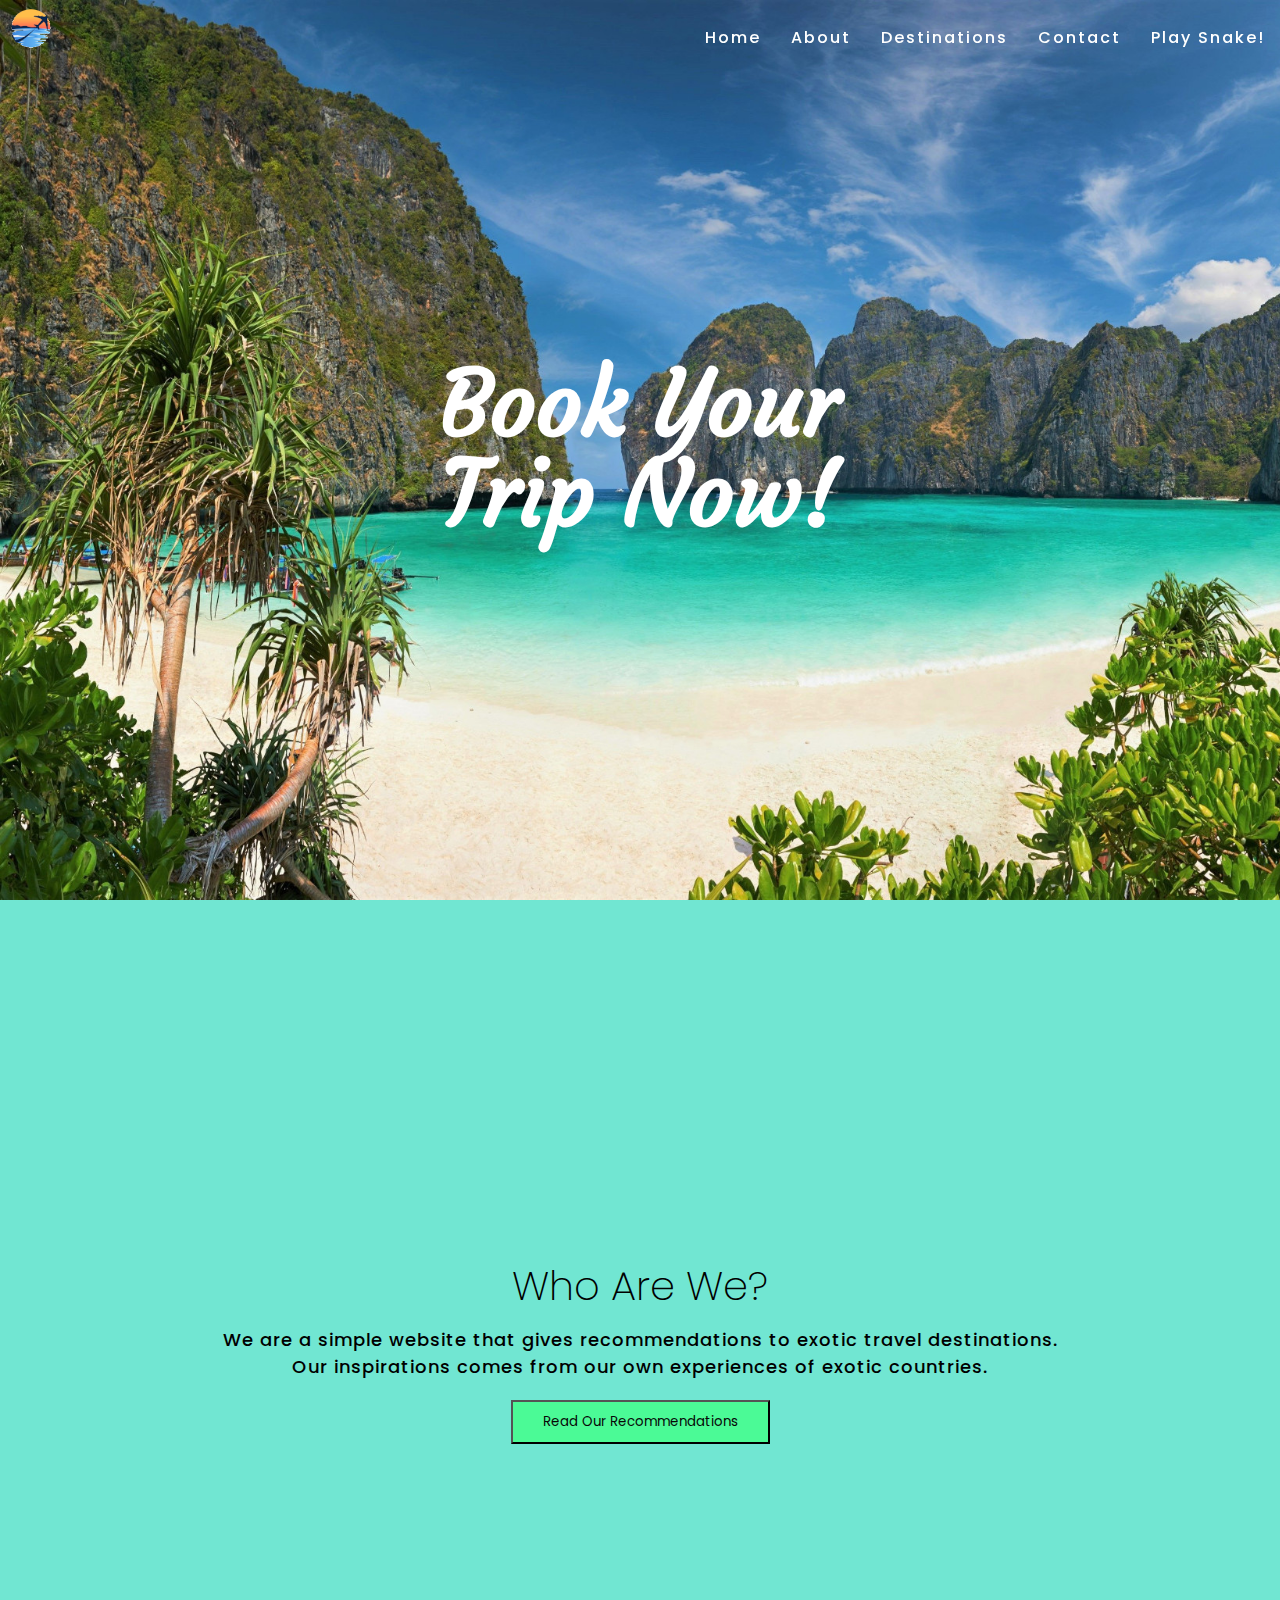
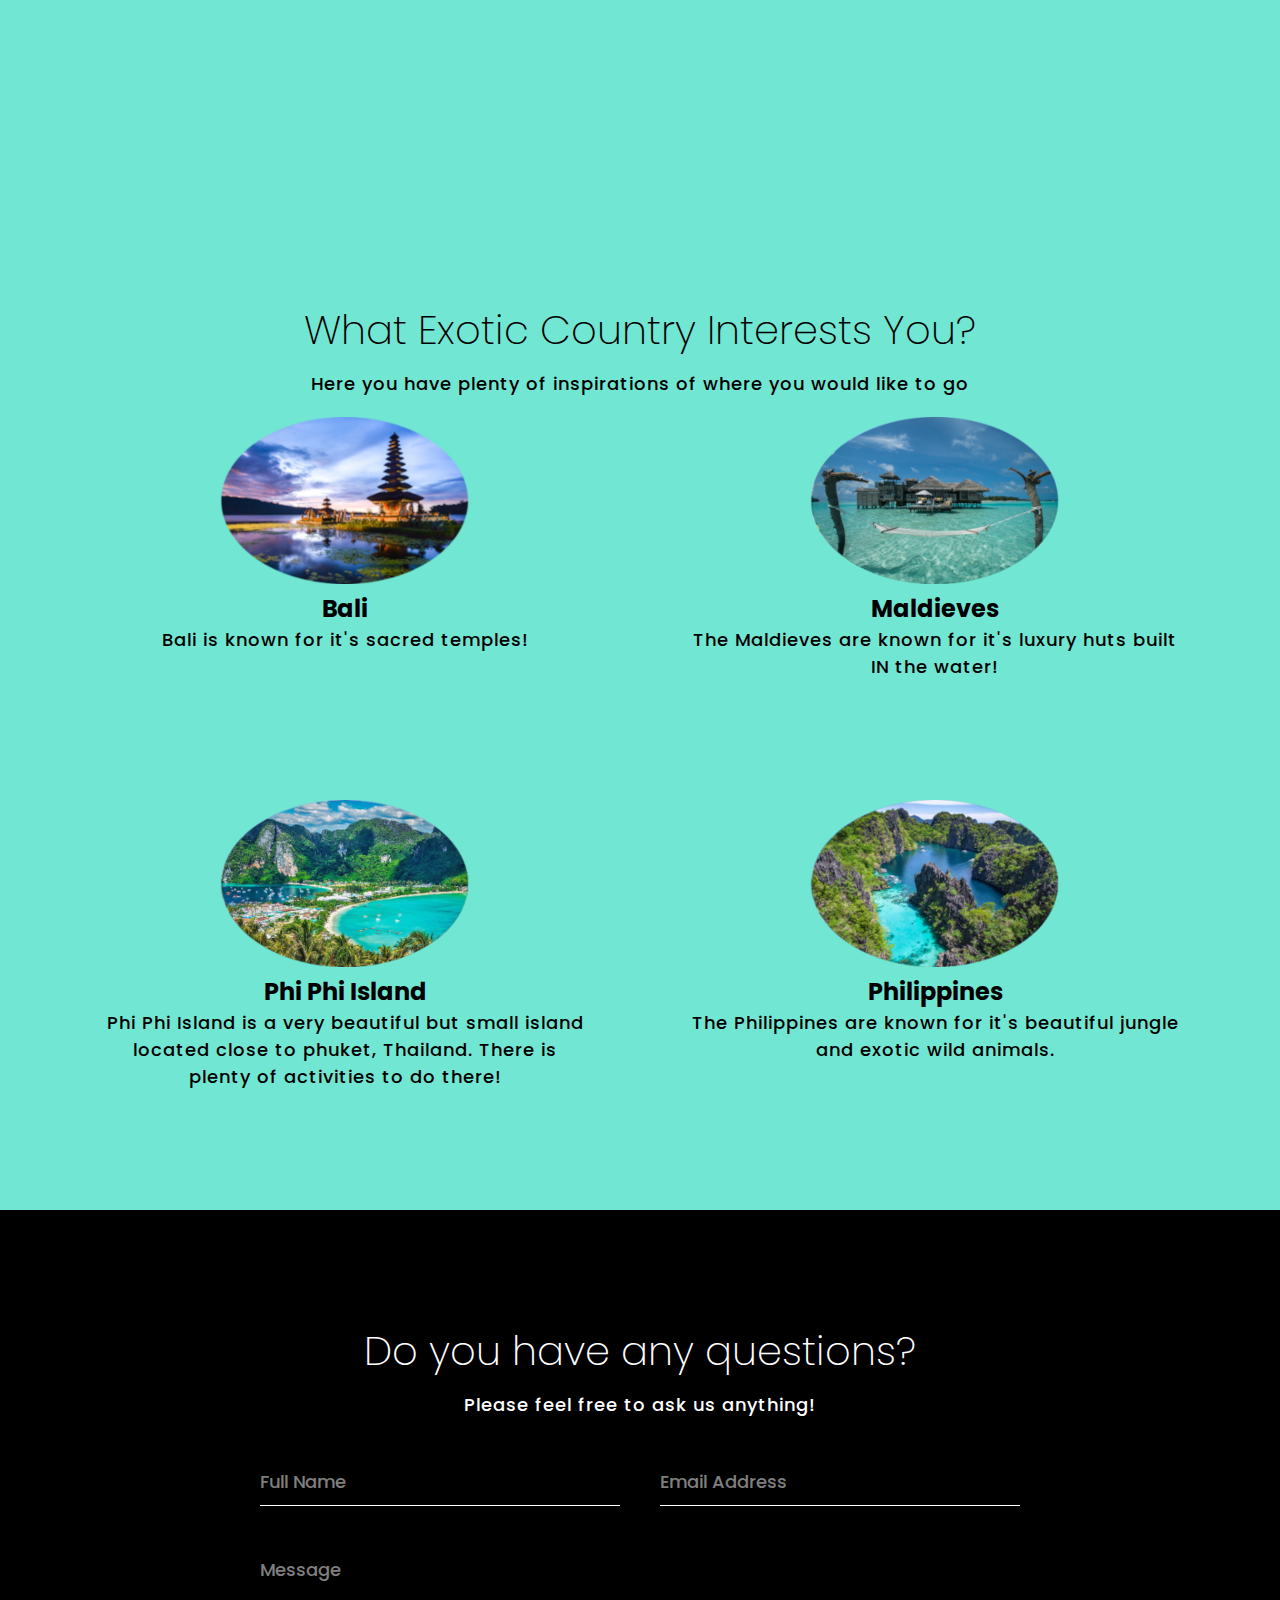
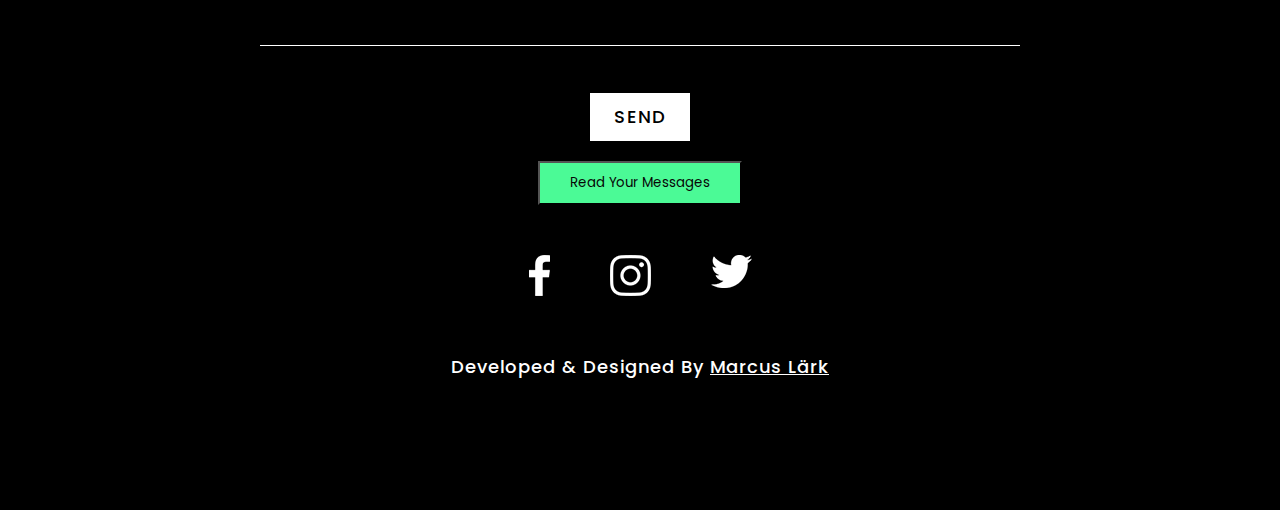
==== commit 1b78e0f7: "added snake game" ====
--- a/index.html
+++ b/index.html
@@ -5,16 +5,18 @@
     <meta charset="UTF-8">
     <title>Exotic Travel Destinations</title>
     <link rel="stylesheet" href="css/style.css">
+    <link rel="shortcut icon" href="#">
 </head>
 <body>
    <header id="header">
-      <a href="#" class="logo"><img src="img/travel1.png" alt="logo for travel">
+      <a href="snake.html" class="logo"><img src="img/travel1.png" alt="logo for travel">
       </a>
       <ul>
        <li><a href="#home" onclick="toggle()">Home</a></li>
        <li><a href="#about" onclick="toggle()">About</a></li>
        <li><a href="#destinations" onclick="toggle()">Destinations</a></li>
        <li><a href="#contact" onclick="toggle()">Contact</a></li>
+       <li><a href="snake.html" onclick="toggle()">Play Snake!</a></li>
       </ul>
       <div class="toggle" onclick="toggle()"></div>
     </header>
@@ -29,7 +31,7 @@
         <h3>Who Are We?</h3>
         <article>
         <p> We are a simple website that gives recommendations to exotic travel 
-            destinations. Our inspirations comes from our own experiences of exotic countries.
+            destinations.<br> Our inspirations comes from our own experiences of exotic countries.
         </p>
         </article>
          <button class="btn" onclick="showHide('dest')" id="getDest">Read Our Recommendations</button>
@@ -104,7 +106,7 @@
                 <input type="text" id="name" name="" placeholder="Full Name">
               </div>
               <div class="inputBx50">
-                <input type="text" id="email" name="" placeholder="Email Address">
+                <input type="email" id="email" name="" placeholder="Email Address">
               </div>
             </div>
             <div class="row100">
@@ -128,7 +130,7 @@
             <li><a href="#"><img src="img/twitter.png"></a></li>
           </ul>
         </div>
-        <p class="copyright">Developed & Designed By <a href="#">Marcus Lärk</a></p>
+        <p class="copyright">Developed & Designed By <a href="https://github.com/marcuslark">Marcus Lärk</a></p>
       </div>
     </section>
     <script src="scripts/stickyScroll.js"></script>
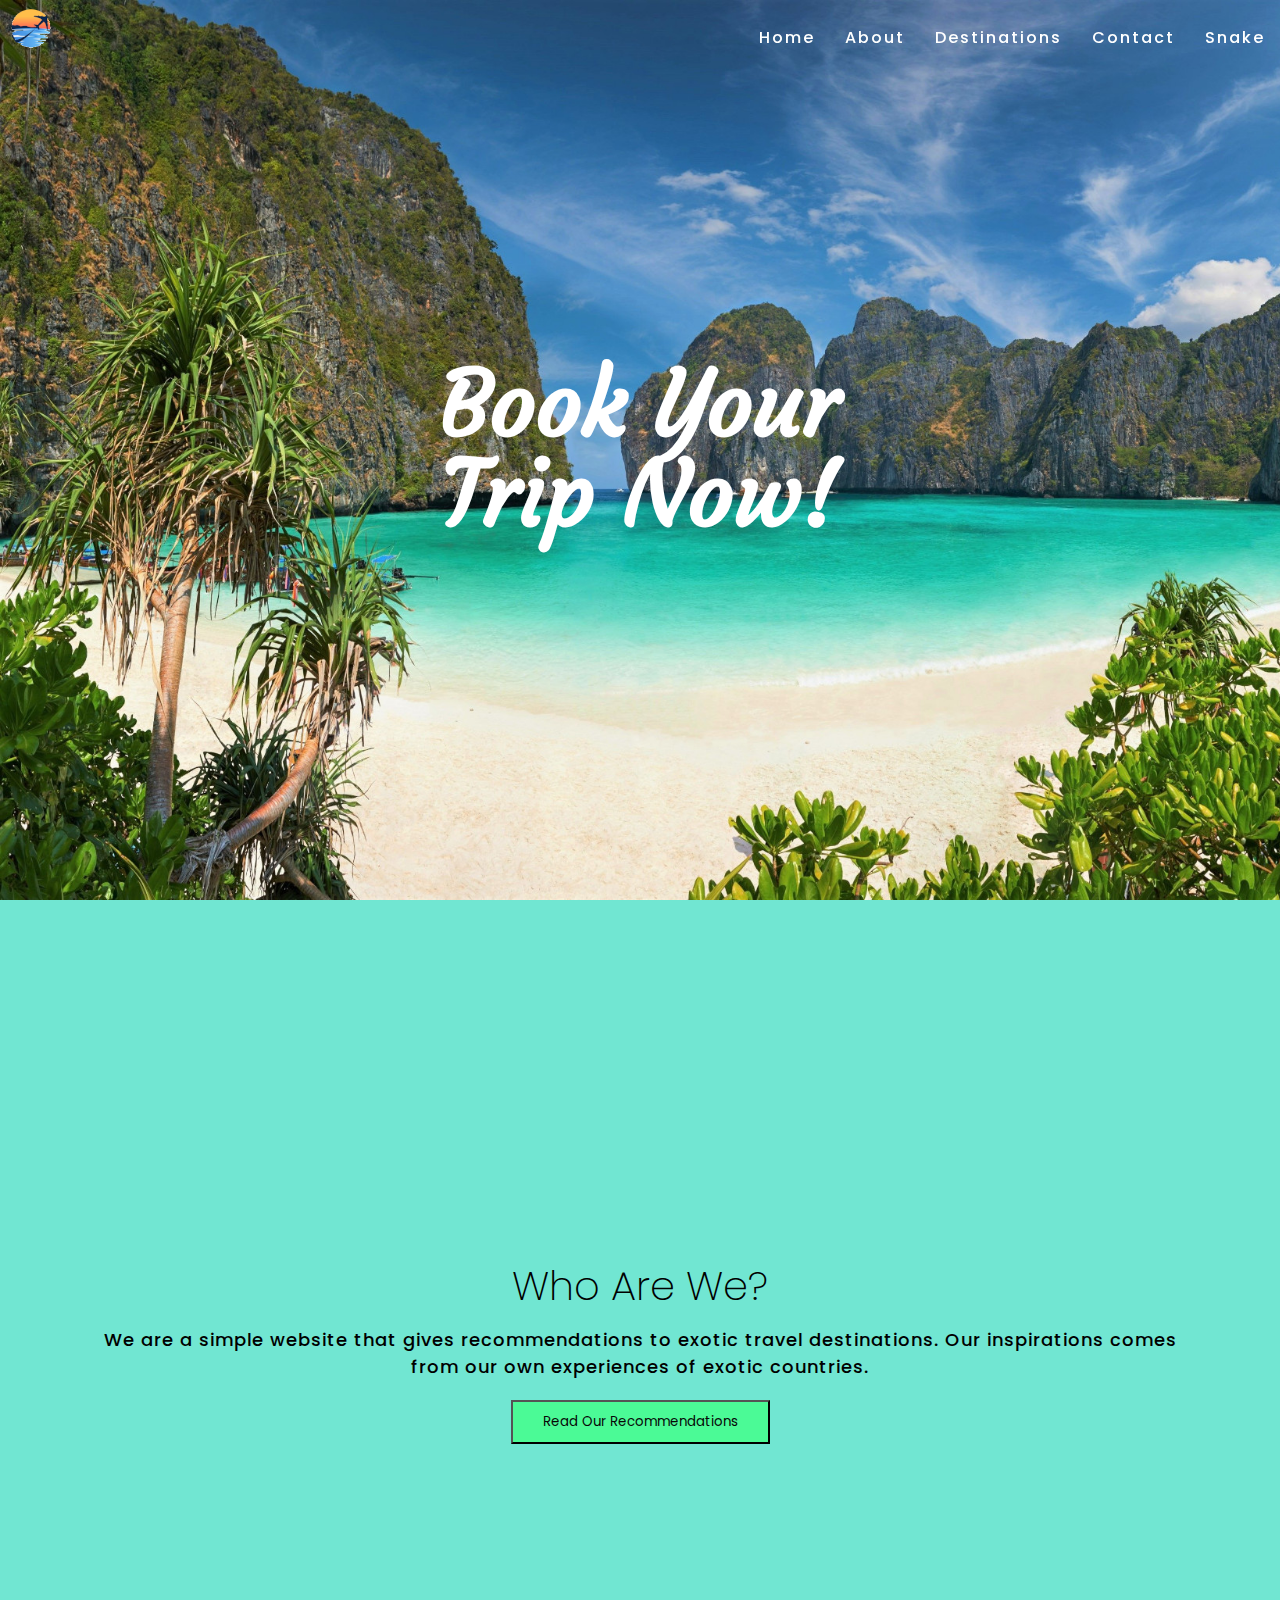
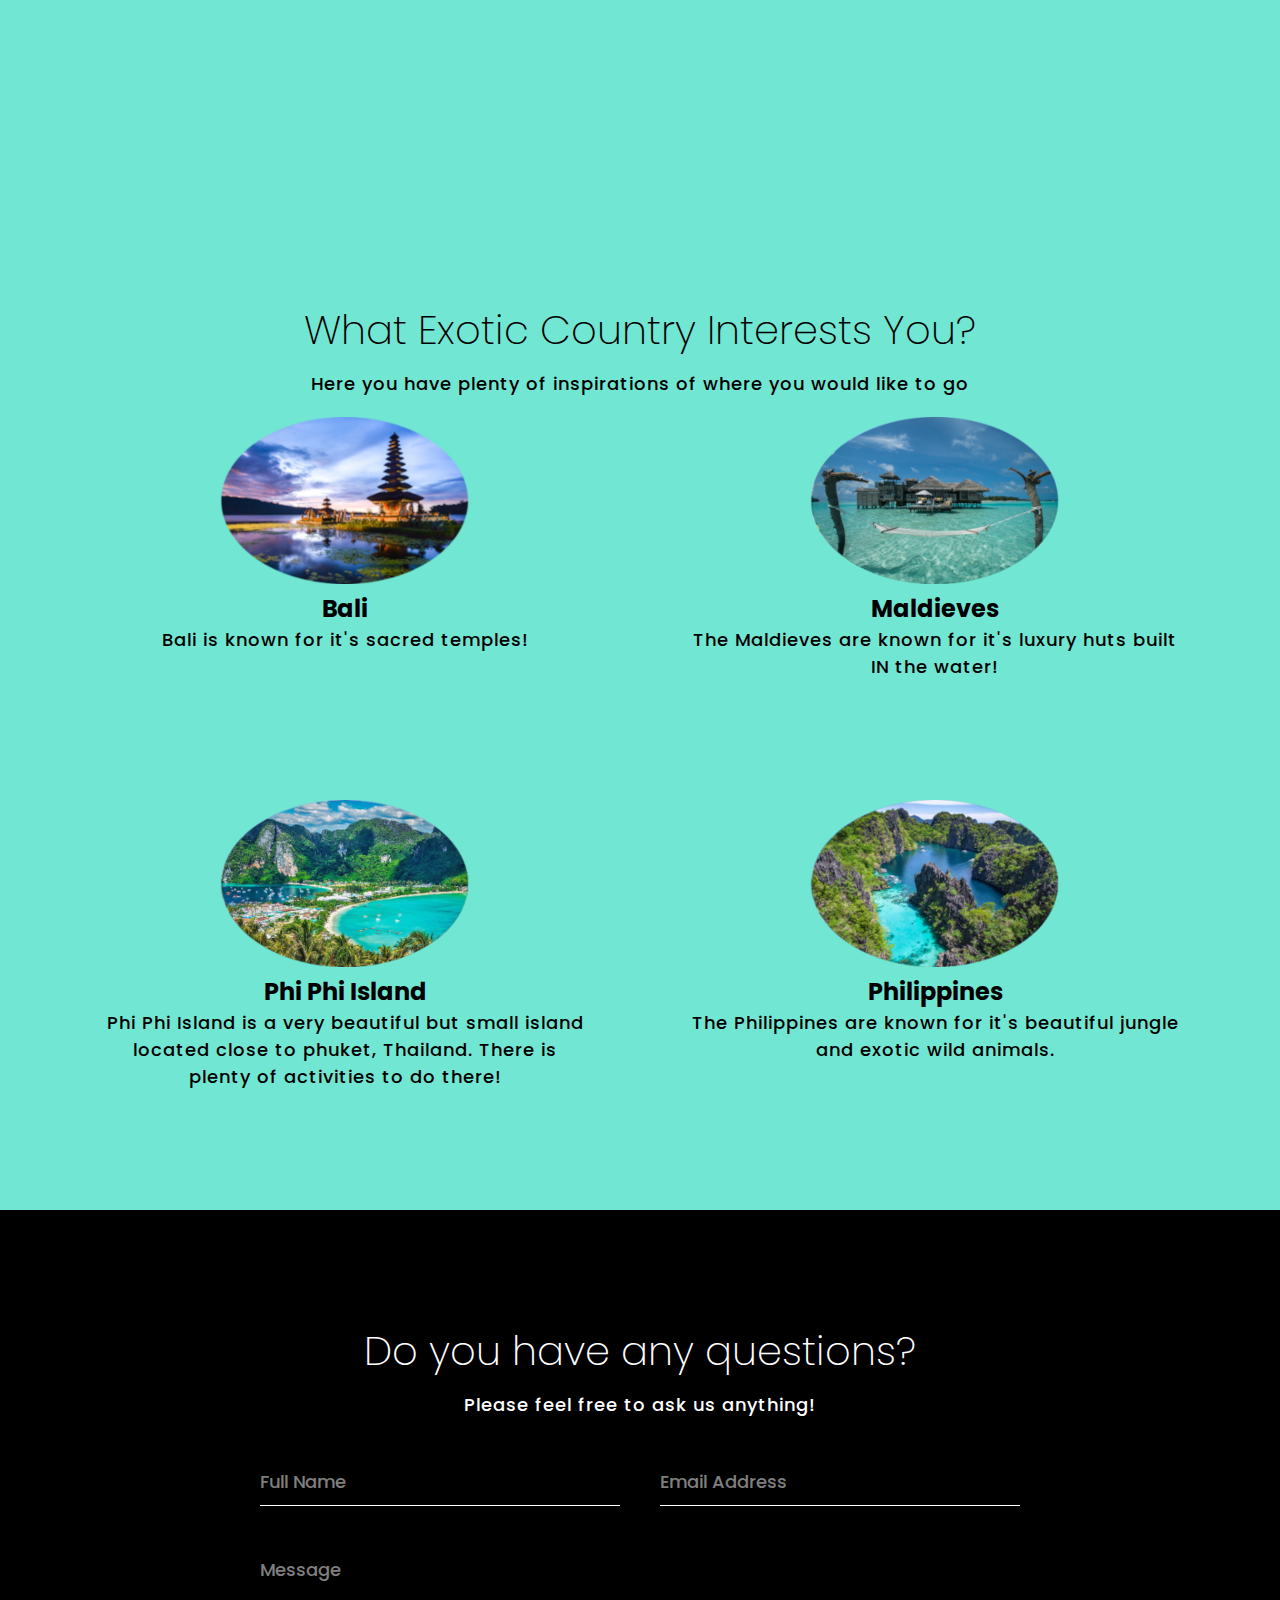
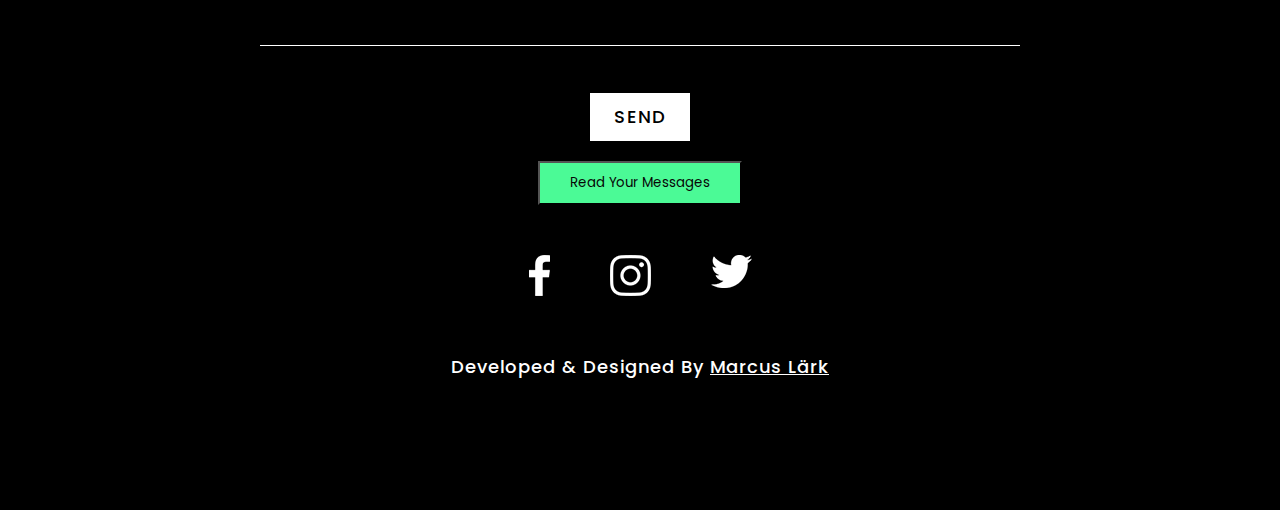
==== commit a53d05c4: "fixed snake game" ====
--- a/index.html
+++ b/index.html
@@ -5,7 +5,6 @@
     <meta charset="UTF-8">
     <title>Exotic Travel Destinations</title>
     <link rel="stylesheet" href="css/style.css">
-    <link rel="shortcut icon" href="#">
 </head>
 <body>
    <header id="header">
@@ -16,7 +15,7 @@
        <li><a href="#about" onclick="toggle()">About</a></li>
        <li><a href="#destinations" onclick="toggle()">Destinations</a></li>
        <li><a href="#contact" onclick="toggle()">Contact</a></li>
-       <li><a href="snake.html" onclick="toggle()">Play Snake!</a></li>
+       <li><a href="snake.html" onclick="toggle()">Snake</a></li>
       </ul>
       <div class="toggle" onclick="toggle()"></div>
     </header>
@@ -31,7 +30,7 @@
         <h3>Who Are We?</h3>
         <article>
         <p> We are a simple website that gives recommendations to exotic travel 
-            destinations.<br> Our inspirations comes from our own experiences of exotic countries.
+            destinations. Our inspirations comes from our own experiences of exotic countries.
         </p>
         </article>
          <button class="btn" onclick="showHide('dest')" id="getDest">Read Our Recommendations</button>
@@ -130,7 +129,7 @@
             <li><a href="#"><img src="img/twitter.png"></a></li>
           </ul>
         </div>
-        <p class="copyright">Developed & Designed By <a href="https://github.com/marcuslark">Marcus Lärk</a></p>
+        <p class="copyright">Developed & Designed By <a href="#">Marcus Lärk</a></p>
       </div>
     </section>
     <script src="scripts/stickyScroll.js"></script>
